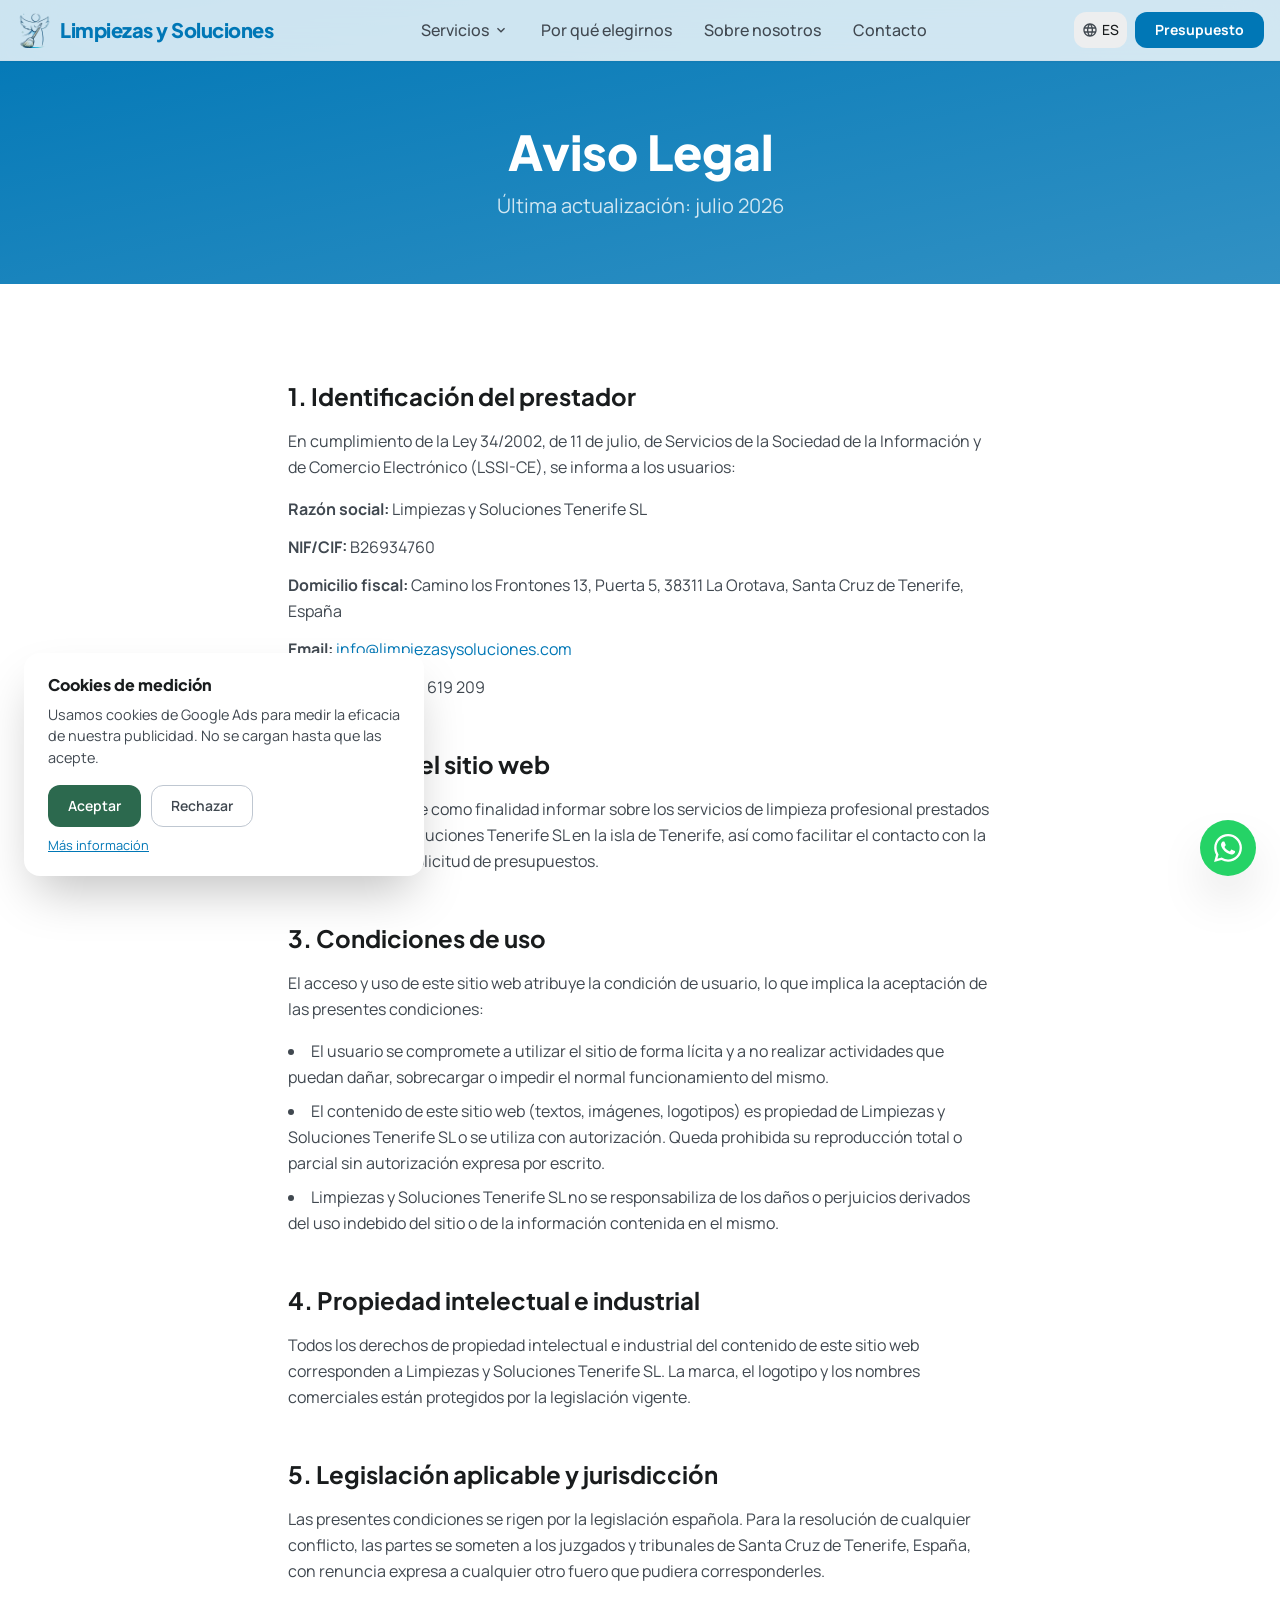
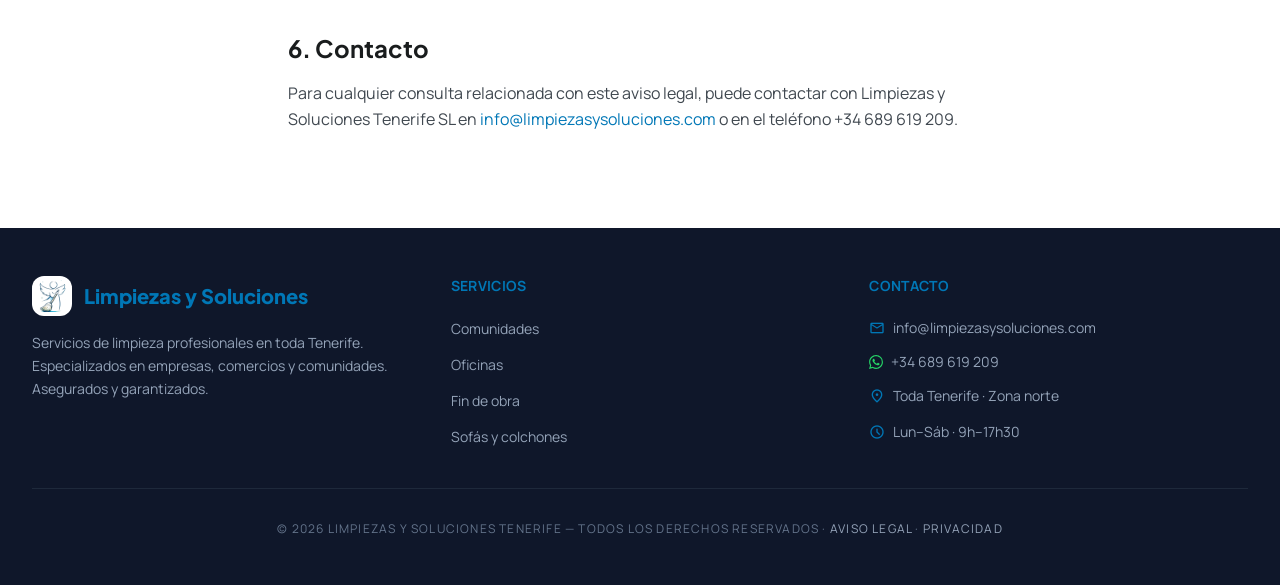
==== aviso-legal.html @ 04471ac9 "Revert "revert: 3 commits sofas non validés (a511797, 092e67e, cce744c)" This reverts commit f4238fb" ====
<!DOCTYPE html>
<html class="light" lang="es">
<head>
<meta charset="utf-8"/>
<meta content="width=device-width, initial-scale=1.0" name="viewport"/>
<meta name="description" content="Aviso Legal de Limpiezas y Soluciones Tenerife SL. Información legal conforme a la LSSI-CE (Ley 34/2002)."/>
<link rel="alternate" hreflang="es" href="https://limpiezasysoluciones.com/aviso-legal?lang=es"/>
<link rel="alternate" hreflang="fr" href="https://limpiezasysoluciones.com/aviso-legal?lang=fr"/>
<link rel="alternate" hreflang="en" href="https://limpiezasysoluciones.com/aviso-legal?lang=en"/>
<link rel="alternate" hreflang="de" href="https://limpiezasysoluciones.com/aviso-legal?lang=de"/>
<link rel="alternate" hreflang="it" href="https://limpiezasysoluciones.com/aviso-legal?lang=it"/>
<link rel="alternate" hreflang="x-default" href="https://limpiezasysoluciones.com/aviso-legal"/>
<link rel="canonical" href="https://limpiezasysoluciones.com/aviso-legal"/>
<title>Aviso Legal - Limpiezas y Soluciones Tenerife</title>
<link rel="icon" href="/favicon.ico" sizes="48x48"/>
<link rel="icon" type="image/png" sizes="32x32" href="/favicon-32x32.png"/>
<link rel="icon" type="image/png" sizes="192x192" href="/favicon-192x192.png"/>
<link rel="apple-touch-icon" href="/favicon-180x180.png"/>
<link href="https://fonts.googleapis.com/css2?family=Plus+Jakarta+Sans:wght@400;500;600;700;800&family=Manrope:wght@400;500;600;700&display=swap" rel="stylesheet"/>
<link href="https://fonts.googleapis.com/css2?family=Material+Symbols+Outlined:wght,FILL@100..700,0..1&display=swap" rel="stylesheet"/>
<link href="styles.css?v=20260824b" rel="stylesheet"/>
<!-- Cookies RGPD/LSSI : le tag Google (mesure publicitaire) ne se charge qu’après consentement explicite — voir cookie-consent.js -->
<script>
  window.dataLayer = window.dataLayer || [];
  function gtag(){dataLayer.push(arguments);}
  gtag('consent', 'default', {
    ad_storage: 'denied',
    ad_user_data: 'denied',
    ad_personalization: 'denied',
    analytics_storage: 'denied'
  });
</script>
<script src="/cookie-consent.js" defer></script>
</head>
<body class="bg-surface text-on-surface font-body">

<!-- WHATSAPP FLOAT BUTTON -->
<a href="https://wa.me/34689619209?text=Hola%2C%20me%20gustar%C3%ADa%20solicitar%20un%20presupuesto" target="_blank" rel="noopener noreferrer" class="fixed bottom-6 right-6 z-50 bg-[#25D366] hover:bg-[#1ebe5d] text-white w-14 h-14 rounded-full shadow-2xl flex items-center justify-center transition-all hover:scale-110 active:scale-95 group">
  <svg width="28" height="28" viewBox="0 0 24 24" fill="currentColor"><path d="M17.472 14.382c-.297-.149-1.758-.867-2.03-.967-.273-.099-.471-.148-.67.15-.197.297-.767.966-.94 1.164-.173.199-.347.223-.644.075-.297-.15-1.255-.463-2.39-1.475-.883-.788-1.48-1.761-1.653-2.059-.173-.297-.018-.458.13-.606.134-.133.298-.347.446-.52.149-.174.198-.298.298-.497.099-.198.05-.371-.025-.52-.075-.149-.669-1.612-.916-2.207-.242-.579-.487-.5-.669-.51-.173-.008-.371-.01-.57-.01-.198 0-.52.074-.792.372-.272.297-1.04 1.016-1.04 2.479 0 1.462 1.065 2.875 1.213 3.074.149.198 2.096 3.2 5.077 4.487.709.306 1.262.489 1.694.625.712.227 1.36.195 1.872.118.571-.085 1.758-.719 2.006-1.413.248-.694.248-1.289.173-1.413-.074-.124-.272-.198-.57-.347m-5.421 7.403h-.004a9.87 9.87 0 01-5.031-1.378l-.361-.214-3.741.982.998-3.648-.235-.374a9.86 9.86 0 01-1.51-5.26c.001-5.45 4.436-9.884 9.888-9.884 2.64 0 5.122 1.03 6.988 2.898a9.825 9.825 0 012.893 6.994c-.003 5.45-4.437 9.884-9.885 9.884m8.413-18.297A11.815 11.815 0 0012.05 0C5.495 0 .16 5.335.157 11.892c0 2.096.547 4.142 1.588 5.945L.057 24l6.305-1.654a11.882 11.882 0 005.683 1.448h.005c6.554 0 11.89-5.335 11.893-11.893a11.821 11.821 0 00-3.48-8.413Z"/></svg>
  <span class="absolute right-full mr-3 bg-white text-on-surface text-sm font-medium px-3 py-1.5 rounded-lg shadow-lg whitespace-nowrap opacity-0 group-hover:opacity-100 transition-opacity pointer-events-none">
    <span data-lang="es">¡Escríbenos!</span>
    <span data-lang="fr">Écrivez-nous !</span>
    <span data-lang="en">Chat with us!</span><span data-lang="de">Schreiben Sie uns!</span><span data-lang="it">Scrivici!</span>
  </span>
</a>

<!-- NAV -->
<nav class="fixed top-0 w-full z-50 bg-white/80 backdrop-blur-xl shadow-sm border-b border-outline-variant/20">
  <div class="flex justify-between items-center w-full px-4 py-3 max-w-7xl mx-auto">
    <a href="/" class="flex items-center gap-2">
      <img src="logo-final.png" alt="Logo Limpiezas y Soluciones" class="h-9 w-9 object-contain rounded-lg"/>
      <span class="text-sm md:text-xl font-extrabold tracking-tight text-primary font-headline">Limpiezas y Soluciones</span></a>
    <div class="hidden md:flex items-center gap-8">
      <div class="relative">
        <button id="serviciosToggle" class="flex items-center gap-1 text-on-surface-variant font-medium hover:text-primary transition-colors">
          <span data-lang="es">Servicios</span>
          <span data-lang="fr">Services</span>
          <span data-lang="en">Services</span><span data-lang="de">Leistungen</span><span data-lang="it">Servizi</span>
          <svg width="16" height="16" viewBox="0 0 24 24" fill="currentColor" class="text-on-surface-variant"><path d="M7.41 8.59 12 13.17l4.59-4.58L18 10l-6 6-6-6 1.41-1.41z"/></svg>
        </button>
        <div id="serviciosDropdown" class="absolute left-0 top-full mt-1 bg-white rounded-lg shadow-lg border border-outline-variant/20 hidden overflow-hidden z-50">
          <a href="limpieza-comunidades" class="block px-4 py-2 hover:bg-surface-container text-sm font-medium text-left whitespace-nowrap">
            <span data-lang="es">Comunidades</span>
            <span data-lang="fr">Copropriétés</span>
            <span data-lang="en">Common areas</span><span data-lang="de">Wohnanlagen</span><span data-lang="it">Condomini</span>
          </a>
          <a href="limpieza-fin-de-obra" class="block px-4 py-2 hover:bg-surface-container text-sm font-medium text-left whitespace-nowrap">
            <span data-lang="es">Fin de obra</span>
            <span data-lang="fr">Fin de chantier</span>
            <span data-lang="en">Post-construction</span><span data-lang="de">Bauendreinigung</span><span data-lang="it">Fine cantiere</span>
          </a>
          <a href="limpieza-oficinas" class="block px-4 py-2 hover:bg-surface-container text-sm font-medium text-left whitespace-nowrap">
            <span data-lang="es">Oficinas</span>
            <span data-lang="fr">Bureaux</span>
            <span data-lang="en">Offices</span><span data-lang="de">Büros</span><span data-lang="it">Uffici</span>
          </a>
          <a href="sofas-y-colchones" class="block px-4 py-2 hover:bg-surface-container text-sm font-medium text-left whitespace-nowrap">
            <span data-lang="es">Sofás y colchones</span>
            <span data-lang="fr">Canapés et matelas</span>
            <span data-lang="en">Sofas &amp; mattresses</span><span data-lang="de">Sofas &amp; Matratzen</span><span data-lang="it">Divani e materassi</span>
          </a>
          <div class="border-t border-outline-variant/20"></div>
          <a href="servicios" class="block px-4 py-2 hover:bg-surface-container text-sm font-bold text-primary text-left whitespace-nowrap">
            <span data-lang="es">Todos los servicios</span>
            <span data-lang="fr">Tous les services</span>
            <span data-lang="en">All services</span><span data-lang="de">Alle Leistungen</span><span data-lang="it">Tutti i servizi</span>
          </a>
        </div>
      </div>
      <a class="text-on-surface-variant font-medium hover:text-primary transition-colors" href="sobre-nosotros.html#expertise">
        <span data-lang="es">Por qué elegirnos</span>
        <span data-lang="fr">Notre expertise</span>
        <span data-lang="en">Why us</span><span data-lang="de">Warum wir</span><span data-lang="it">Perché noi</span>
      </a>
      <a class="text-on-surface-variant font-medium hover:text-primary transition-colors" href="sobre-nosotros">
        <span data-lang="es">Sobre nosotros</span>
        <span data-lang="fr">À propos</span>
        <span data-lang="en">About</span><span data-lang="de">Über uns</span><span data-lang="it">Chi siamo</span>
      </a>
      <a class="text-on-surface-variant font-medium hover:text-primary transition-colors" href="contacto">
        <span data-lang="es">Contacto</span>
        <span data-lang="fr">Contact</span>
        <span data-lang="en">Contact</span><span data-lang="de">Kontakt</span><span data-lang="it">Contatto</span>
      </a>
    </div>
    <div class="flex items-center gap-2">
      <div class="relative">
        <button id="langToggle" class="flex items-center gap-1 px-2 py-2 rounded-lg bg-surface-container hover:bg-surface-container-high transition-all text-sm font-medium">
          <svg width="16" height="16" viewBox="0 0 24 24" fill="currentColor" class="text-on-surface-variant"><path d="M11.99 2C6.47 2 2 6.48 2 12s4.47 10 9.99 10C17.52 22 22 17.52 22 12S17.52 2 11.99 2zm6.93 6h-2.95c-.32-1.25-.78-2.45-1.38-3.56 1.84.63 3.37 1.91 4.33 3.56zM12 4.04c.83 1.2 1.48 2.53 1.91 3.96h-3.82c.43-1.43 1.08-2.76 1.91-3.96zM4.26 14C4.1 13.36 4 12.69 4 12s.1-1.36.26-2h3.38c-.08.66-.14 1.32-.14 2s.06 1.34.14 2H4.26zm.82 2h2.95c.32 1.25.78 2.45 1.38 3.56-1.84-.63-3.37-1.9-4.33-3.56zm2.95-8H5.08c.96-1.66 2.49-2.93 4.33-3.56C8.81 5.55 8.35 6.75 8.03 8zM12 19.96c-.83-1.2-1.48-2.53-1.91-3.96h3.82c.43 1.43-1.08 2.76-1.91 3.96zM14.34 14H9.66c-.09-.66-.16-1.32-.16-2s.07-1.35.16-2h4.68c.09.65.16 1.32.16 2s-.07 1.34-.16 2zm.25 5.56c.6-1.11 1.06-2.31 1.38-3.56h2.95c-.96 1.65-2.49 2.93-4.33 3.56zM16.36 14c.08-.66.14-1.32.14-2s-.06-1.34-.14-2h3.38c.16.64.26 1.31.26 2s-.1 1.36-.26 2h-3.38z"/></svg>
          <span id="currentLang">ES</span>
        </button>
        <div id="langDropdown" class="absolute right-0 top-full mt-1 bg-white rounded-lg shadow-lg border border-outline-variant/20 hidden overflow-hidden z-50">
          <button onclick="setLang('es')" class="w-full px-4 py-2 text-left hover:bg-surface-container text-sm font-medium">Español</button>
          <button onclick="setLang('fr')" class="w-full px-4 py-2 text-left hover:bg-surface-container text-sm font-medium">Français</button>
          <button onclick="setLang('en')" class="w-full px-4 py-2 text-left hover:bg-surface-container text-sm font-medium">English</button>
          <button onclick="setLang('de')" class="w-full px-4 py-2 text-left hover:bg-surface-container text-sm font-medium">Deutsch</button>
          <button onclick="setLang('it')" class="w-full px-4 py-2 text-left hover:bg-surface-container text-sm font-medium">Italiano</button>
        </div>
      </div>
      <a href="contacto" class="bg-primary text-on-primary px-3 md:px-5 py-2 rounded-lg font-label font-bold text-sm transition-all hover:shadow-lg active:scale-95 whitespace-nowrap">
        <span data-lang="es">Presupuesto</span>
        <span data-lang="fr">Devis</span>
        <span data-lang="en">Quote</span><span data-lang="de">Angebot</span><span data-lang="it">Preventivo</span>
      </a>
    </div>
  </div>
</nav>

<!-- PAGE HERO -->
<section class="bg-gradient-to-br from-primary to-primary/80 pt-32 pb-16 px-8">
  <div class="max-w-4xl mx-auto text-center">
    <h1 class="font-headline text-4xl md:text-5xl font-extrabold text-white mb-4">
      <span data-lang="es">Aviso Legal</span>
      <span data-lang="fr">Mentions Légales</span>
      <span data-lang="en">Legal Notice</span><span data-lang="de">Impressum</span><span data-lang="it">Note Legali</span>
    </h1>
    <p class="text-white/80 text-lg md:text-xl max-w-2xl mx-auto">
      <span data-lang="es">Última actualización: julio 2026</span>
      <span data-lang="fr">Dernière mise à jour : juillet 2026</span>
      <span data-lang="en">Last updated: July 2026</span><span data-lang="de">Zuletzt aktualisiert: Juli 2026</span><span data-lang="it">Ultimo aggiornamento: luglio 2026</span>
    </p>
  </div>
</section>

<!-- CONTENT -->
<section class="py-24 bg-surface-container-lowest">
  <div class="max-w-3xl mx-auto px-8 space-y-12 text-on-surface leading-relaxed">

    <!-- 1. Identificación -->
    <div>
      <h2 class="font-headline text-2xl font-bold text-on-surface mb-4">
        <span data-lang="es">1. Identificación del prestador</span>
        <span data-lang="fr">1. Identification du prestataire</span>
        <span data-lang="en">1. Service provider identification</span><span data-lang="de">1. Identifizierung des Dienstleisters</span><span data-lang="it">1. Identificazione del prestatario</span>
      </h2>
      <p class="text-on-surface-variant mb-4">
        <span data-lang="es">En cumplimiento de la Ley 34/2002, de 11 de julio, de Servicios de la Sociedad de la Información y de Comercio Electrónico (LSSI-CE), se informa a los usuarios:</span>
        <span data-lang="fr">Conformément à la Loi 34/2002 du 11 juillet sur les services de la société de l'information et le commerce électronique (LSSI-CE), il est porté à la connaissance des utilisateurs :</span>
        <span data-lang="en">In compliance with Law 34/2002 of 11 July on Information Society Services and Electronic Commerce (LSSI-CE), users are hereby informed :</span><span data-lang="de">Gemäß dem Gesetz 34/2002 vom 11. Juli über Dienste der Informationsgesellschaft und den elektronischen Geschäftsverkehr (LSSI-CE) werden die Nutzer hiermit informiert :</span><span data-lang="it">In ottemperanza alla Legge 34/2002 dell'11 luglio sui servizi della società dell'informazione e del commercio elettronico (LSSI-CE), si informa gli utenti :</span>
      </p>
      <ul class="list-none space-y-3 text-on-surface-variant">
        <li><strong>
          <span data-lang="es">Razón social:</span>
          <span data-lang="fr">Raison sociale :</span>
          <span data-lang="en">Company name:</span><span data-lang="de">Firmenname:</span><span data-lang="it">Ragione sociale:</span>
        </strong> Limpiezas y Soluciones Tenerife SL</li>
        <li><strong>NIF/CIF:</strong> B26934760</li>
        <li><strong>
          <span data-lang="es">Domicilio fiscal:</span>
          <span data-lang="fr">Adresse fiscale :</span>
          <span data-lang="en">Registered address:</span><span data-lang="de">Steuerlicher Wohnsitz:</span><span data-lang="it">Sede fiscale:</span>
        </strong> Camino los Frontones 13, Puerta 5, 38311 La Orotava, Santa Cruz de Tenerife, España</li>
        <li><strong>Email:</strong> <a href="mailto:info@limpiezasysoluciones.com" class="text-primary hover:underline">info@limpiezasysoluciones.com</a></li>
        <li><strong>
          <span data-lang="es">Teléfono:</span>
          <span data-lang="fr">Téléphone :</span>
          <span data-lang="en">Phone:</span><span data-lang="de">Telefon:</span><span data-lang="it">Telefono:</span>
        </strong> +34 689 619 209</li>
      </ul>
    </div>

    <!-- 2. Objeto -->
    <div>
      <h2 class="font-headline text-2xl font-bold text-on-surface mb-4">
        <span data-lang="es">2. Objeto del sitio web</span>
        <span data-lang="fr">2. Objet du site web</span>
        <span data-lang="en">2. Purpose of the website</span><span data-lang="de">2. Zweck der Website</span><span data-lang="it">2. Oggetto del sito web</span>
      </h2>
      <p class="text-on-surface-variant">
        <span data-lang="es">Este sitio web tiene como finalidad informar sobre los servicios de limpieza profesional prestados por Limpiezas y Soluciones Tenerife SL en la isla de Tenerife, así como facilitar el contacto con la empresa para la solicitud de presupuestos.</span>
        <span data-lang="fr">Ce site web a pour finalité d'informer sur les services de nettoyage professionnel fournis par Limpiezas y Soluciones Tenerife SL sur l'île de Tenerife, ainsi que de faciliter le contact avec l'entreprise pour la demande de devis.</span>
        <span data-lang="en">The purpose of this website is to provide information about the professional cleaning services offered by Limpiezas y Soluciones Tenerife SL on the island of Tenerife, and to facilitate contact with the company for quote requests.</span><span data-lang="de">Zweck dieser Website ist es, über die professionellen Reinigungsdienstleistungen von Limpiezas y Soluciones Tenerife SL auf der Insel Teneriffa zu informieren und die Kontaktaufnahme mit dem Unternehmen zur Anforderung von Angeboten zu erleichtern.</span><span data-lang="it">Questo sito web ha lo scopo di informare sui servizi di pulizia professionale forniti da Limpiezas y Soluciones Tenerife SL sull'isola di Tenerife, nonché di facilitare il contatto con l'azienda per la richiesta di preventivi.</span>
      </p>
    </div>

    <!-- 3. Condiciones de uso -->
    <div>
      <h2 class="font-headline text-2xl font-bold text-on-surface mb-4">
        <span data-lang="es">3. Condiciones de uso</span>
        <span data-lang="fr">3. Conditions d'utilisation</span>
        <span data-lang="en">3. Terms of use</span><span data-lang="de">3. Nutzungsbedingungen</span><span data-lang="it">3. Condizioni d'uso</span>
      </h2>
      <p class="text-on-surface-variant mb-4">
        <span data-lang="es">El acceso y uso de este sitio web atribuye la condición de usuario, lo que implica la aceptación de las presentes condiciones:</span>
        <span data-lang="fr">L'accès et l'utilisation de ce site web confèrent la qualité d'utilisateur, ce qui implique l'acceptation des présentes conditions :</span>
        <span data-lang="en">Access to and use of this website confers the status of user, which implies acceptance of these conditions:</span><span data-lang="de">Der Zugriff auf und die Nutzung dieser Website verleihen den Nutzerstatus, was die Annahme der folgenden Bedingungen beinhaltet :</span><span data-lang="it">L'accesso e l'utilizzo di questo sito web conferiscono la qualifica di utente, il che implica l'accettazione delle presenti condizioni :</span>
      </p>
      <ul class="list-disc list-inside space-y-2 text-on-surface-variant">
        <li>
          <span data-lang="es">El usuario se compromete a utilizar el sitio de forma lícita y a no realizar actividades que puedan dañar, sobrecargar o impedir el normal funcionamiento del mismo.</span>
          <span data-lang="fr">L'utilisateur s'engage à utiliser le site de manière licite et à ne pas réaliser d'activités susceptibles d'endommager, surcharger ou empêcher le bon fonctionnement de celui-ci.</span>
          <span data-lang="en">The user agrees to use the site lawfully and not to engage in activities that may damage, overload or prevent its normal operation.</span><span data-lang="de">Der Nutzer verpflichtet sich, die Website rechtmäßig zu nutzen und keine Aktivitäten durchzuführen, die die Website beschädigen, überlasten oder an ihrer normalen Funktion hindern könnten.</span><span data-lang="it">L'utente si impegna a utilizzare il sito in modo lecito e a non svolgere attività che possano danneggiare, sovraccaricare o impedire il normale funzionamento dello stesso.</span>
        </li>
        <li>
          <span data-lang="es">El contenido de este sitio web (textos, imágenes, logotipos) es propiedad de Limpiezas y Soluciones Tenerife SL o se utiliza con autorización. Queda prohibida su reproducción total o parcial sin autorización expresa por escrito.</span>
          <span data-lang="fr">Le contenu de ce site web (textes, images, logos) est la propriété de Limpiezas y Soluciones Tenerife SL ou est utilisé avec autorisation. Leur reproduction totale ou partielle est interdite sans autorisation expresse écrite.</span>
          <span data-lang="en">The content of this website (texts, images, logos) is the property of Limpiezas y Soluciones Tenerife SL or is used with authorization. Total or partial reproduction is prohibited without express written permission.</span><span data-lang="de">Der Inhalt dieser Website (Texte, Bilder, Logos) ist Eigentum von Limpiezas y Soluciones Tenerife SL oder wird mit Genehmigung verwendet. Die vollständige oder teilweise Vervielfältigung ist ohne ausdrückliche schriftliche Genehmigung untersagt.</span><span data-lang="it">I contenuti di questo sito web (testi, immagini, loghi) sono di proprietà di Limpiezas y Soluciones Tenerife SL o utilizzati con autorizzazione. Ne è vietata la riproduzione totale o parziale senza autorizzazione scritta esplicita.</span>
        </li>
        <li>
          <span data-lang="es">Limpiezas y Soluciones Tenerife SL no se responsabiliza de los daños o perjuicios derivados del uso indebido del sitio o de la información contenida en el mismo.</span>
          <span data-lang="fr">Limpiezas y Soluciones Tenerife SL décline toute responsabilité des dommages ou préjudices résultant d'une utilisation abusive du site ou des informations qu'il contient.</span>
          <span data-lang="en">Limpiezas y Soluciones Tenerife SL is not liable for damages resulting from misuse of the site or the information contained therein.</span><span data-lang="de">Limpiezas y Soluciones Tenerife SL haftet nicht für Schäden, die aus dem Missbrauch der Website oder der darin enthaltenen Informationen resultieren.</span><span data-lang="it">Limpiezas y Soluciones Tenerife SL non è responsabile dei danni o dei pregiudizi derivanti dall'uso improprio del sito o delle informazioni in esso contenute.</span>
        </li>
      </ul>
    </div>

    <!-- 4. Propiedad intelectual -->
    <div>
      <h2 class="font-headline text-2xl font-bold text-on-surface mb-4">
        <span data-lang="es">4. Propiedad intelectual e industrial</span>
        <span data-lang="fr">4. Propriété intellectuelle et industrielle</span>
        <span data-lang="en">4. Intellectual and industrial property</span><span data-lang="de">4. Geistiges und gewerbliches Eigentum</span><span data-lang="it">4. Proprietà intellettuale e industriale</span>
      </h2>
      <p class="text-on-surface-variant">
        <span data-lang="es">Todos los derechos de propiedad intelectual e industrial del contenido de este sitio web corresponden a Limpiezas y Soluciones Tenerife SL. La marca, el logotipo y los nombres comerciales están protegidos por la legislación vigente.</span>
        <span data-lang="fr">Tous les droits de propriété intellectuelle et industrielle du contenu de ce site web appartiennent à Limpiezas y Soluciones Tenerife SL. La marque, le logo et les noms commerciaux sont protégés par la législation en vigueur.</span>
        <span data-lang="en">All intellectual and industrial property rights to the content of this website belong to Limpiezas y Soluciones Tenerife SL. The trademark, logo and trade names are protected by current legislation.</span><span data-lang="de">Alle Urheber- und gewerblichen Schutzrechte an den Inhalten dieser Website liegen bei Limpiezas y Soluciones Tenerife SL. Marke, Logo und Handelsnamen sind durch die geltende Gesetzgebung geschützt.</span><span data-lang="it">Tutti i diritti di proprietà intellettuale e industriale dei contenuti di questo sito web appartengono a Limpiezas y Soluciones Tenerife SL. Il marchio, il logo e i nomi commerciali sono protetti dalla legislazione vigente.</span>
      </p>
    </div>

    <!-- 5. Legislación aplicable -->
    <div>
      <h2 class="font-headline text-2xl font-bold text-on-surface mb-4">
        <span data-lang="es">5. Legislación aplicable y jurisdicción</span>
        <span data-lang="fr">5. Législation applicable et juridiction</span>
        <span data-lang="en">5. Applicable law and jurisdiction</span><span data-lang="de">5. Anwendbares Recht und Gerichtsstand</span><span data-lang="it">5. Legislazione applicabile e giurisdizione</span>
      </h2>
      <p class="text-on-surface-variant">
        <span data-lang="es">Las presentes condiciones se rigen por la legislación española. Para la resolución de cualquier conflicto, las partes se someten a los juzgados y tribunales de Santa Cruz de Tenerife, España, con renuncia expresa a cualquier otro fuero que pudiera corresponderles.</span>
        <span data-lang="fr">Les présentes conditions sont régies par la législation espagnole. Pour la résolution de tout litige, les parties se soumettent aux tribunaux de Santa Cruz de Tenerife, Espagne, en renonçant explicitement à toute autre juridiction qui pourrait leur correspondre.</span>
        <span data-lang="en">These conditions are governed by Spanish legislation. For the resolution of any dispute, the parties submit to the courts of Santa Cruz de Tenerife, Spain, expressly waiving any other jurisdiction that may apply.</span><span data-lang="de">Diese Bedingungen unterliegen der spanischen Gesetzgebung. Zur Beilegung von Streitigkeiten unterwerfen sich die Parteien den Gerichten von Santa Cruz de Tenerife, Spanien, unter ausdrücklichem Verzicht auf einen anderen Gerichtsstand.</span><span data-lang="it">Le presenti condizioni sono regolate dalla legislazione spagnola. Per la risoluzione di eventuali controversie, le parti si sottopongono ai tribunali di Santa Cruz de Tenerife, Spagna, rinunciando esplicitamente a qualsiasi altro foro che possa competere loro.</span>
      </p>
    </div>

    <!-- 6. Contacto -->
    <div>
      <h2 class="font-headline text-2xl font-bold text-on-surface mb-4">
        <span data-lang="es">6. Contacto</span>
        <span data-lang="fr">6. Contact</span>
        <span data-lang="en">6. Contact</span><span data-lang="de">6. Kontakt</span><span data-lang="it">6. Contatto</span>
      </h2>
      <p class="text-on-surface-variant">
        <span data-lang="es">Para cualquier consulta relacionada con este aviso legal, puede contactar con Limpiezas y Soluciones Tenerife SL en <a href="mailto:info@limpiezasysoluciones.com" class="text-primary hover:underline">info@limpiezasysoluciones.com</a> o en el teléfono +34 689 619 209.</span>
        <span data-lang="fr">Pour toute question relative aux présentes mentions légales, vous pouvez contacter Limpiezas y Soluciones Tenerife SL à <a href="mailto:info@limpiezasysoluciones.com" class="text-primary hover:underline">info@limpiezasysoluciones.com</a> ou au +34 689 619 209.</span>
        <span data-lang="en">For any questions regarding this legal notice, you can contact Limpiezas y Soluciones Tenerife SL at <a href="mailto:info@limpiezasysoluciones.com" class="text-primary hover:underline">info@limpiezasysoluciones.com</a> or at +34 689 619 209.</span><span data-lang="de">Bei Fragen zu diesem Impressum können Sie Limpiezas y Soluciones Tenerife SL unter <a href="mailto:info@limpiezasysoluciones.com" class="text-primary hover:underline">info@limpiezasysoluciones.com</a> oder unter +34 689 619 209 kontaktieren.</span><span data-lang="it">Per qualsiasi domanda relativa alle presenti note legali, è possibile contattare Limpiezas y Soluciones Tenerife SL all'indirizzo <a href="mailto:info@limpiezasysoluciones.com" class="text-primary hover:underline">info@limpiezasysoluciones.com</a> o al telefono +34 689 619 209.</span>
      </p>
    </div>

  </div>
</section>

<!-- FOOTER -->
<footer class="bg-slate-900 text-white py-12 px-8">
  <div class="max-w-7xl mx-auto">
    <div class="grid grid-cols-1 md:grid-cols-3 gap-10 mb-10">
      <div>
        <div class="flex items-center gap-3 mb-4">
          <img src="logo-final.png" alt="Logo Limpiezas y Soluciones" class="h-10 w-10 object-contain rounded-lg bg-white p-1"/>
          <span class="text-xl font-extrabold text-primary font-headline">Limpiezas y Soluciones</span>
        </div>
        <p class="text-slate-400 text-sm leading-relaxed">
          <span data-lang="es">Servicios de limpieza profesionales en toda Tenerife. Especializados en empresas, comercios y comunidades. Asegurados y garantizados.</span>
          <span data-lang="fr">Services de nettoyage professionnels sur toute Tenerife. Spécialisés en entreprises, commerces et copropriétés. Assurés et garantis.</span>
          <span data-lang="en">Professional cleaning services across Tenerife. Specialized in businesses, retail and communities. Insured and guaranteed.</span><span data-lang="de">Professionelle Reinigungsdienstleistungen auf ganz Teneriffa. Spezialisiert auf Unternehmen, Geschäfte und Gemeinschaften. Versichert und garantiert.</span><span data-lang="it">Servizi di pulizia professionale in tutta Tenerife. Specializzati in aziende, negozi e condomini. Assicurati e garantiti.</span>
        </p>
      </div>
      <div>
        <h4 class="text-sm font-bold tracking-wide uppercase text-primary mb-5">
          <span data-lang="es">Servicios</span>
          <span data-lang="fr">Services</span>
          <span data-lang="en">Services</span><span data-lang="de">Leistungen</span><span data-lang="it">Servizi</span>
        </h4>
        <ul class="space-y-3">
          <li><a href="limpieza-comunidades" class="text-sm text-slate-400 hover:text-primary transition-colors">
            <span data-lang="es">Comunidades</span>
            <span data-lang="fr">Copropriétés</span>
            <span data-lang="en">Common areas</span>
          </a></li>
          <li><a href="limpieza-oficinas" class="text-sm text-slate-400 hover:text-primary transition-colors">
            <span data-lang="es">Oficinas</span>
            <span data-lang="fr">Bureaux</span>
            <span data-lang="en">Offices</span>
          </a></li>
          <li><a href="limpieza-fin-de-obra" class="text-sm text-slate-400 hover:text-primary transition-colors">
            <span data-lang="es">Fin de obra</span>
            <span data-lang="fr">Fin de chantier</span>
            <span data-lang="en">Post-construction</span>
          </a></li>
          <li><a href="sofas-y-colchones" class="text-sm text-slate-400 hover:text-primary transition-colors">
            <span data-lang="es">Sofás y colchones</span>
            <span data-lang="fr">Canapés et matelas</span>
            <span data-lang="en">Sofas &amp; mattresses</span>
          </a></li>
        </ul>
      </div>
      <div>
        <h4 class="text-sm font-bold tracking-wide uppercase text-primary mb-5">
          <span data-lang="es">Contacto</span>
          <span data-lang="fr">Contact</span>
          <span data-lang="en">Contact</span><span data-lang="de">Kontakt</span><span data-lang="it">Contatto</span>
        </h4>
        <div class="space-y-3">
          <p class="flex items-center gap-2 text-sm text-slate-400"><span class="material-symbols-outlined text-primary text-base">mail</span> info@limpiezasysoluciones.com</p>
          <p class="flex items-center gap-2 text-sm text-slate-400"><svg width="14" height="14" viewBox="0 0 24 24" fill="#25D366"><path d="M17.472 14.382c-.297-.149-1.758-.867-2.03-.967-.273-.099-.471-.148-.67.15-.197.297-.767.966-.94 1.164-.173.199-.347.223-.644.075-.297-.15-1.255-.463-2.39-1.475-.883-.788-1.48-1.761-1.653-2.059-.173-.297-.018-.458.13-.606.134-.133.298-.347.446-.52.149-.174.198-.298.298-.497.099-.198.05-.371-.025-.52-.075-.149-.669-1.612-.916-2.207-.242-.579-.487-.5-.669-.51-.173-.008-.371-.01-.57-.01-.198 0-.52.074-.792.372-.272.297-1.04 1.016-1.04 2.479 0 1.462 1.065 2.875 1.213 3.074.149.198 2.096 3.2 5.077 4.487.709.306 1.262.489 1.694.625.712.227 1.36.195 1.872.118.571-.085 1.758-.719 2.006-1.413.248-.694.248-1.289.173-1.413-.074-.124-.272-.198-.57-.347m-5.421 7.403h-.004a9.87 9.87 0 01-5.031-1.378l-.361-.214-3.741.982.998-3.648-.235-.374a9.86 9.86 0 01-1.51-5.26c.001-5.45 4.436-9.884 9.888-9.884 2.64 0 5.122 1.03 6.988 2.898a9.825 9.825 0 012.893 6.994c-.003 5.45-4.437 9.884-9.885 9.884m8.413-18.297A11.815 11.815 0 0012.05 0C5.495 0 .16 5.335.157 11.892c0 2.096.547 4.142 1.588 5.945L.057 24l6.305-1.654a11.882 11.882 0 005.683 1.448h.005c6.554 0 11.89-5.335 11.893-11.893a11.821 11.821 0 00-3.48-8.413Z"/></svg> +34 689 619 209</p>
          <p class="flex items-center gap-2 text-sm text-slate-400"><span class="material-symbols-outlined text-primary text-base">location_on</span> <span data-lang="es">Toda Tenerife · Zona norte</span><span data-lang="fr">Toute Tenerife · Zone nord</span><span data-lang="en">All Tenerife · North zone</span><span data-lang="de">Ganz Teneriffa · Norden</span><span data-lang="it">Tutta Tenerife · Zona nord</span></p>
          <p class="flex items-center gap-2 text-sm text-slate-400"><span class="material-symbols-outlined text-primary text-base">schedule</span> <span data-lang="es">Lun–Sáb · 9h–17h30</span><span data-lang="fr">Lun–Sam · 9h–17h30</span><span data-lang="en">Mon–Sat · 9am–5:30pm</span><span data-lang="de">Mo–Sa · 9:00–17:30 Uhr</span><span data-lang="it">Lun–Sab · 9:00–17:30</span></p>
        </div>
      </div>
    </div>
    <div class="border-t border-slate-800 pt-8 text-center">
      <p class="text-xs text-slate-500 uppercase tracking-widest">© 2026 Limpiezas y Soluciones Tenerife — <span data-lang="es">Todos los derechos reservados</span><span data-lang="fr">Tous droits réservés</span><span data-lang="en">All rights reserved</span><span data-lang="de">Alle Rechte vorbehalten</span><span data-lang="it">Tutti i diritti riservati</span> · <a href="aviso-legal" class="text-slate-400 hover:text-primary transition-colors"><span data-lang="es">Aviso legal</span><span data-lang="fr">Mentions légales</span><span data-lang="en">Legal</span><span data-lang="de">Impressum</span><span data-lang="it">Note legali</span></a> · <a href="politica-privacidad" class="text-slate-400 hover:text-primary transition-colors"><span data-lang="es">Privacidad</span><span data-lang="fr">Confidentialité</span><span data-lang="en">Privacy</span><span data-lang="de">Datenschutz</span><span data-lang="it">Privacy</span></a></p>
    </div>
  </div>
</footer>

<script>
  const langToggle = document.getElementById('langToggle');
  const langDropdown = document.getElementById('langDropdown');
  const currentLangSpan = document.getElementById('currentLang');

  langToggle.addEventListener('click', () => {
    langDropdown.classList.toggle('hidden');
  });

  document.addEventListener('click', (e) => {
    if (!langToggle.contains(e.target) && !langDropdown.contains(e.target)) {
      langDropdown.classList.add('hidden');
    }
  });

  // Servicios dropdown
  const serviciosToggle = document.getElementById('serviciosToggle');
  const serviciosDropdown = document.getElementById('serviciosDropdown');

  serviciosToggle.addEventListener('click', () => {
    serviciosDropdown.classList.toggle('hidden');
  });

  document.addEventListener('click', (e) => {
    if (!serviciosToggle.contains(e.target) && !serviciosDropdown.contains(e.target)) {
      serviciosDropdown.classList.add('hidden');
    }
  });

  function setLang(lang) {
    document.documentElement.lang = lang;
    currentLangSpan.textContent = lang.toUpperCase();
    langDropdown.classList.add('hidden');
    localStorage.setItem('lise-lang', lang);
  }

  const urlLang = new URLSearchParams(window.location.search).get('lang');
  const validLangs = ['es','fr','en','de','it'];
  if (urlLang && validLangs.includes(urlLang)) {
    setLang(urlLang);
    localStorage.setItem('lise-lang', urlLang);
  } else {
    const savedLang = localStorage.getItem('lise-lang');
    if (savedLang && validLangs.includes(savedLang)) {
      setLang(savedLang);
    }
  }
</script>
</body>
</html>
---- styles.css ----
*,:after,:before{--tw-border-spacing-x:0;--tw-border-spacing-y:0;--tw-translate-x:0;--tw-translate-y:0;--tw-rotate:0;--tw-skew-x:0;--tw-skew-y:0;--tw-scale-x:1;--tw-scale-y:1;--tw-pan-x: ;--tw-pan-y: ;--tw-pinch-zoom: ;--tw-scroll-snap-strictness:proximity;--tw-gradient-from-position: ;--tw-gradient-via-position: ;--tw-gradient-to-position: ;--tw-ordinal: ;--tw-slashed-zero: ;--tw-numeric-figure: ;--tw-numeric-spacing: ;--tw-numeric-fraction: ;--tw-ring-inset: ;--tw-ring-offset-width:0px;--tw-ring-offset-color:#fff;--tw-ring-color:rgba(59,130,246,.5);--tw-ring-offset-shadow:0 0 #0000;--tw-ring-shadow:0 0 #0000;--tw-shadow:0 0 #0000;--tw-shadow-colored:0 0 #0000;--tw-blur: ;--tw-brightness: ;--tw-contrast: ;--tw-grayscale: ;--tw-hue-rotate: ;--tw-invert: ;--tw-saturate: ;--tw-sepia: ;--tw-drop-shadow: ;--tw-backdrop-blur: ;--tw-backdrop-brightness: ;--tw-backdrop-contrast: ;--tw-backdrop-grayscale: ;--tw-backdrop-hue-rotate: ;--tw-backdrop-invert: ;--tw-backdrop-opacity: ;--tw-backdrop-saturate: ;--tw-backdrop-sepia: ;--tw-contain-size: ;--tw-contain-layout: ;--tw-contain-paint: ;--tw-contain-style: }::backdrop{--tw-border-spacing-x:0;--tw-border-spacing-y:0;--tw-translate-x:0;--tw-translate-y:0;--tw-rotate:0;--tw-skew-x:0;--tw-skew-y:0;--tw-scale-x:1;--tw-scale-y:1;--tw-pan-x: ;--tw-pan-y: ;--tw-pinch-zoom: ;--tw-scroll-snap-strictness:proximity;--tw-gradient-from-position: ;--tw-gradient-via-position: ;--tw-gradient-to-position: ;--tw-ordinal: ;--tw-slashed-zero: ;--tw-numeric-figure: ;--tw-numeric-spacing: ;--tw-numeric-fraction: ;--tw-ring-inset: ;--tw-ring-offset-width:0px;--tw-ring-offset-color:#fff;--tw-ring-color:rgba(59,130,246,.5);--tw-ring-offset-shadow:0 0 #0000;--tw-ring-shadow:0 0 #0000;--tw-shadow:0 0 #0000;--tw-shadow-colored:0 0 #0000;--tw-blur: ;--tw-brightness: ;--tw-contrast: ;--tw-grayscale: ;--tw-hue-rotate: ;--tw-invert: ;--tw-saturate: ;--tw-sepia: ;--tw-drop-shadow: ;--tw-backdrop-blur: ;--tw-backdrop-brightness: ;--tw-backdrop-contrast: ;--tw-backdrop-grayscale: ;--tw-backdrop-hue-rotate: ;--tw-backdrop-invert: ;--tw-backdrop-opacity: ;--tw-backdrop-saturate: ;--tw-backdrop-sepia: ;--tw-contain-size: ;--tw-contain-layout: ;--tw-contain-paint: ;--tw-contain-style: }/*! tailwindcss v3.4.19 | MIT License | https://tailwindcss.com*/*,:after,:before{box-sizing:border-box;border:0 solid #e5e7eb}:after,:before{--tw-content:""}:host,html{line-height:1.5;-webkit-text-size-adjust:100%;-moz-tab-size:4;-o-tab-size:4;tab-size:4;font-family:ui-sans-serif,system-ui,sans-serif,Apple Color Emoji,Segoe UI Emoji,Segoe UI Symbol,Noto Color Emoji;font-feature-settings:normal;font-variation-settings:normal;-webkit-tap-highlight-color:transparent}body{margin:0;line-height:inherit}hr{height:0;color:inherit;border-top-width:1px}abbr:where([title]){-webkit-text-decoration:underline dotted;text-decoration:underline dotted}h1,h2,h3,h4,h5,h6{font-size:inherit;font-weight:inherit}a{color:inherit;text-decoration:inherit}b,strong{font-weight:bolder}code,kbd,pre,samp{font-family:ui-monospace,SFMono-Regular,Menlo,Monaco,Consolas,Liberation Mono,Courier New,monospace;font-feature-settings:normal;font-variation-settings:normal;font-size:1em}small{font-size:80%}sub,sup{font-size:75%;line-height:0;position:relative;vertical-align:baseline}sub{bottom:-.25em}sup{top:-.5em}table{text-indent:0;border-color:inherit;border-collapse:collapse}button,input,optgroup,select,textarea{font-family:inherit;font-feature-settings:inherit;font-variation-settings:inherit;font-size:100%;font-weight:inherit;line-height:inherit;letter-spacing:inherit;color:inherit;margin:0;padding:0}button,select{text-transform:none}button,input:where([type=button]),input:where([type=reset]),input:where([type=submit]){-webkit-appearance:button;background-color:transparent;background-image:none}:-moz-focusring{outline:auto}:-moz-ui-invalid{box-shadow:none}progress{vertical-align:baseline}::-webkit-inner-spin-button,::-webkit-outer-spin-button{height:auto}[type=search]{-webkit-appearance:textfield;outline-offset:-2px}::-webkit-search-decoration{-webkit-appearance:none}::-webkit-file-upload-button{-webkit-appearance:button;font:inherit}summary{display:list-item}blockquote,dd,dl,figure,h1,h2,h3,h4,h5,h6,hr,p,pre{margin:0}fieldset{margin:0}fieldset,legend{padding:0}menu,ol,ul{list-style:none;margin:0;padding:0}dialog{padding:0}textarea{resize:vertical}input::-moz-placeholder,textarea::-moz-placeholder{opacity:1;color:#9ca3af}input::placeholder,textarea::placeholder{opacity:1;color:#9ca3af}[role=button],button{cursor:pointer}:disabled{cursor:default}audio,canvas,embed,iframe,img,object,svg,video{display:block;vertical-align:middle}img,video{max-width:100%;height:auto}[hidden]:where(:not([hidden=until-found])){display:none}input:where(:not([type])),input:where([type=date]),input:where([type=datetime-local]),input:where([type=email]),input:where([type=month]),input:where([type=number]),input:where([type=password]),input:where([type=search]),input:where([type=tel]),input:where([type=text]),input:where([type=time]),input:where([type=url]),input:where([type=week]),select,select:where([multiple]),textarea{-webkit-appearance:none;-moz-appearance:none;appearance:none;background-color:#fff;border-color:#6b7280;border-width:1px;border-radius:0;padding:.5rem .75rem;font-size:1rem;line-height:1.5rem;--tw-shadow:0 0 #0000}input:where(:not([type])):focus,input:where([type=date]):focus,input:where([type=datetime-local]):focus,input:where([type=email]):focus,input:where([type=month]):focus,input:where([type=number]):focus,input:where([type=password]):focus,input:where([type=search]):focus,input:where([type=tel]):focus,input:where([type=text]):focus,input:where([type=time]):focus,input:where([type=url]):focus,input:where([type=week]):focus,select:focus,select:where([multiple]):focus,textarea:focus{outline:2px solid transparent;outline-offset:2px;--tw-ring-inset:var(--tw-empty,/*!*/ /*!*/);--tw-ring-offset-width:0px;--tw-ring-offset-color:#fff;--tw-ring-color:#2563eb;--tw-ring-offset-shadow:var(--tw-ring-inset) 0 0 0 var(--tw-ring-offset-width) var(--tw-ring-offset-color);--tw-ring-shadow:var(--tw-ring-inset) 0 0 0 calc(1px + var(--tw-ring-offset-width)) var(--tw-ring-color);box-shadow:var(--tw-ring-offset-shadow),var(--tw-ring-shadow),var(--tw-shadow);border-color:#2563eb}input::-moz-placeholder,textarea::-moz-placeholder{color:#6b7280;opacity:1}input::placeholder,textarea::placeholder{color:#6b7280;opacity:1}::-webkit-datetime-edit-fields-wrapper{padding:0}::-webkit-date-and-time-value{min-height:1.5em;text-align:inherit}::-webkit-datetime-edit{display:inline-flex}::-webkit-datetime-edit,::-webkit-datetime-edit-day-field,::-webkit-datetime-edit-hour-field,::-webkit-datetime-edit-meridiem-field,::-webkit-datetime-edit-millisecond-field,::-webkit-datetime-edit-minute-field,::-webkit-datetime-edit-month-field,::-webkit-datetime-edit-second-field,::-webkit-datetime-edit-year-field{padding-top:0;padding-bottom:0}select{background-image:url("data:image/svg+xml;charset=utf-8,%3Csvg xmlns='http://www.w3.org/2000/svg' fill='none' viewBox='0 0 20 20'%3E%3Cpath stroke='%236b7280' stroke-linecap='round' stroke-linejoin='round' stroke-width='1.5' d='m6 8 4 4 4-4'/%3E%3C/svg%3E");background-position:right .5rem center;background-repeat:no-repeat;background-size:1.5em 1.5em;padding-right:2.5rem;-webkit-print-color-adjust:exact;print-color-adjust:exact}select:where([multiple]),select:where([size]:not([size="1"])){background-image:none;background-position:0 0;background-repeat:unset;background-size:initial;padding-right:.75rem;-webkit-print-color-adjust:unset;print-color-adjust:unset}input:where([type=checkbox]),input:where([type=radio]){-webkit-appearance:none;-moz-appearance:none;appearance:none;padding:0;-webkit-print-color-adjust:exact;print-color-adjust:exact;display:inline-block;vertical-align:middle;background-origin:border-box;-webkit-user-select:none;-moz-user-select:none;user-select:none;flex-shrink:0;height:1rem;width:1rem;color:#2563eb;background-color:#fff;border-color:#6b7280;border-width:1px;--tw-shadow:0 0 #0000}input:where([type=checkbox]){border-radius:0}input:where([type=radio]){border-radius:100%}input:where([type=checkbox]):focus,input:where([type=radio]):focus{outline:2px solid transparent;outline-offset:2px;--tw-ring-inset:var(--tw-empty,/*!*/ /*!*/);--tw-ring-offset-width:2px;--tw-ring-offset-color:#fff;--tw-ring-color:#2563eb;--tw-ring-offset-shadow:var(--tw-ring-inset) 0 0 0 var(--tw-ring-offset-width) var(--tw-ring-offset-color);--tw-ring-shadow:var(--tw-ring-inset) 0 0 0 calc(2px + var(--tw-ring-offset-width)) var(--tw-ring-color);box-shadow:var(--tw-ring-offset-shadow),var(--tw-ring-shadow),var(--tw-shadow)}input:where([type=checkbox]):checked,input:where([type=radio]):checked{border-color:transparent;background-color:currentColor;background-size:100% 100%;background-position:50%;background-repeat:no-repeat}input:where([type=checkbox]):checked{background-image:url("data:image/svg+xml;charset=utf-8,%3Csvg xmlns='http://www.w3.org/2000/svg' fill='%23fff' viewBox='0 0 16 16'%3E%3Cpath d='M12.207 4.793a1 1 0 0 1 0 1.414l-5 5a1 1 0 0 1-1.414 0l-2-2a1 1 0 0 1 1.414-1.414L6.5 9.086l4.293-4.293a1 1 0 0 1 1.414 0'/%3E%3C/svg%3E")}@media (forced-colors:active) {input:where([type=checkbox]):checked{-webkit-appearance:auto;-moz-appearance:auto;appearance:auto}}input:where([type=radio]):checked{background-image:url("data:image/svg+xml;charset=utf-8,%3Csvg xmlns='http://www.w3.org/2000/svg' fill='%23fff' viewBox='0 0 16 16'%3E%3Ccircle cx='8' cy='8' r='3'/%3E%3C/svg%3E")}@media (forced-colors:active) {input:where([type=radio]):checked{-webkit-appearance:auto;-moz-appearance:auto;appearance:auto}}input:where([type=checkbox]):checked:focus,input:where([type=checkbox]):checked:hover,input:where([type=radio]):checked:focus,input:where([type=radio]):checked:hover{border-color:transparent;background-color:currentColor}input:where([type=checkbox]):indeterminate{background-image:url("data:image/svg+xml;charset=utf-8,%3Csvg xmlns='http://www.w3.org/2000/svg' fill='none' viewBox='0 0 16 16'%3E%3Cpath stroke='%23fff' stroke-linecap='round' stroke-linejoin='round' stroke-width='2' d='M4 8h8'/%3E%3C/svg%3E");border-color:transparent;background-color:currentColor;background-size:100% 100%;background-position:50%;background-repeat:no-repeat}@media (forced-colors:active) {input:where([type=checkbox]):indeterminate{-webkit-appearance:auto;-moz-appearance:auto;appearance:auto}}input:where([type=checkbox]):indeterminate:focus,input:where([type=checkbox]):indeterminate:hover{border-color:transparent;background-color:currentColor}input:where([type=file]){background:unset;border-color:inherit;border-width:0;border-radius:0;padding:0;font-size:unset;line-height:inherit}input:where([type=file]):focus{outline:1px solid ButtonText;outline:1px auto -webkit-focus-ring-color}.pointer-events-none{pointer-events:none}.fixed{position:fixed}.absolute{position:absolute}.relative{position:relative}.inset-0{inset:0}.-top-3{top:-.75rem}.bottom-6{bottom:1.5rem}.left-0{left:0}.left-1\/2{left:50%}.right-0{right:0}.right-6{right:1.5rem}.right-full{right:100%}.top-0{top:0}.top-full{top:100%}.z-10{z-index:10}.z-20{z-index:20}.z-50{z-index:50}.mx-auto{margin-left:auto;margin-right:auto}.mb-10{margin-bottom:2.5rem}.mb-12{margin-bottom:3rem}.mb-16{margin-bottom:4rem}.mb-3{margin-bottom:.75rem}.mb-4{margin-bottom:1rem}.mb-5{margin-bottom:1.25rem}.mb-6{margin-bottom:1.5rem}.mb-8{margin-bottom:2rem}.ml-4{margin-left:1rem}.mr-3{margin-right:.75rem}.mt-0\.5{margin-top:.125rem}.mt-1{margin-top:.25rem}.mt-12{margin-top:3rem}.mt-auto{margin-top:auto}.block{display:block}.inline-block{display:inline-block}.inline{display:inline}.flex{display:flex}.grid{display:grid}.hidden{display:none}.h-10{height:2.5rem}.h-12{height:3rem}.h-14{height:3.5rem}.h-16{height:4rem}.h-3{height:.75rem}.h-9{height:2.25rem}.h-full{height:100%}.h-screen{height:100vh}.min-h-\[600px\]{min-height:600px}.w-10{width:2.5rem}.w-12{width:3rem}.w-14{width:3.5rem}.w-16{width:4rem}.w-3{width:.75rem}.w-9{width:2.25rem}.w-full{width:100%}.max-w-2xl{max-width:42rem}.max-w-3xl{max-width:48rem}.max-w-4xl{max-width:56rem}.max-w-5xl{max-width:64rem}.max-w-7xl{max-width:80rem}.max-w-none{max-width:none}.max-w-xl{max-width:36rem}.shrink-0{flex-shrink:0}.flex-grow{flex-grow:1}.-translate-x-1\/2{--tw-translate-x:-50%;transform:translate(var(--tw-translate-x),var(--tw-translate-y)) rotate(var(--tw-rotate)) skewX(var(--tw-skew-x)) skewY(var(--tw-skew-y)) scaleX(var(--tw-scale-x)) scaleY(var(--tw-scale-y))}.cursor-pointer{cursor:pointer}.grid-cols-1{grid-template-columns:repeat(1,minmax(0,1fr))}.flex-col{flex-direction:column}.items-start{align-items:flex-start}.items-center{align-items:center}.justify-center{justify-content:center}.justify-between{justify-content:space-between}.gap-1{gap:.25rem}.gap-10{gap:2.5rem}.gap-12{gap:3rem}.gap-16{gap:4rem}.gap-2{gap:.5rem}.gap-3{gap:.75rem}.gap-4{gap:1rem}.gap-8{gap:2rem}.space-y-3>:not([hidden])~:not([hidden]){--tw-space-y-reverse:0;margin-top:calc(.75rem*(1 - var(--tw-space-y-reverse)));margin-bottom:calc(.75rem*var(--tw-space-y-reverse))}.space-y-4>:not([hidden])~:not([hidden]){--tw-space-y-reverse:0;margin-top:calc(1rem*(1 - var(--tw-space-y-reverse)));margin-bottom:calc(1rem*var(--tw-space-y-reverse))}.space-y-5>:not([hidden])~:not([hidden]){--tw-space-y-reverse:0;margin-top:calc(1.25rem*(1 - var(--tw-space-y-reverse)));margin-bottom:calc(1.25rem*var(--tw-space-y-reverse))}.space-y-6>:not([hidden])~:not([hidden]){--tw-space-y-reverse:0;margin-top:calc(1.5rem*(1 - var(--tw-space-y-reverse)));margin-bottom:calc(1.5rem*var(--tw-space-y-reverse))}.overflow-hidden{overflow:hidden}.whitespace-nowrap{white-space:nowrap}.rounded-2xl{border-radius:1rem}.rounded-full{border-radius:9999px}.rounded-lg{border-radius:.75rem}.rounded-xl{border-radius:1rem}.border{border-width:1px}.border-2{border-width:2px}.border-b{border-bottom-width:1px}.border-l-4{border-left-width:4px}.border-t{border-top-width:1px}.border-outline-variant{--tw-border-opacity:1;border-color:rgb(191 199 209/var(--tw-border-opacity,1))}.border-outline-variant\/20{border-color:rgba(191,199,209,.2)}.border-primary{--tw-border-opacity:1;border-color:rgb(0 119 182/var(--tw-border-opacity,1))}.border-secondary{--tw-border-opacity:1;border-color:rgb(44 105 78/var(--tw-border-opacity,1))}.border-secondary\/20{border-color:rgba(44,105,78,.2)}.border-slate-800{--tw-border-opacity:1;border-color:rgb(30 41 59/var(--tw-border-opacity,1))}.border-tertiary{--tw-border-opacity:1;border-color:rgb(35 97 107/var(--tw-border-opacity,1))}.border-transparent{border-color:transparent}.bg-\[\#25D366\]{--tw-bg-opacity:1;background-color:rgb(37 211 102/var(--tw-bg-opacity,1))}.bg-\[\#25D366\]\/15{background-color:rgba(37,211,102,.15)}.bg-black\/50{background-color:rgba(0,0,0,.5)}.bg-primary{--tw-bg-opacity:1;background-color:rgb(0 119 182/var(--tw-bg-opacity,1))}.bg-primary-fixed{--tw-bg-opacity:1;background-color:rgb(205 229 255/var(--tw-bg-opacity,1))}.bg-secondary{--tw-bg-opacity:1;background-color:rgb(44 105 78/var(--tw-bg-opacity,1))}.bg-secondary-container{--tw-bg-opacity:1;background-color:rgb(174 238 203/var(--tw-bg-opacity,1))}.bg-slate-900{--tw-bg-opacity:1;background-color:rgb(15 23 42/var(--tw-bg-opacity,1))}.bg-surface{--tw-bg-opacity:1;background-color:rgb(248 249 250/var(--tw-bg-opacity,1))}.bg-surface-container{--tw-bg-opacity:1;background-color:rgb(237 238 239/var(--tw-bg-opacity,1))}.bg-surface-container-low{--tw-bg-opacity:1;background-color:rgb(243 244 245/var(--tw-bg-opacity,1))}.bg-surface-container-lowest{--tw-bg-opacity:1;background-color:rgb(255 255 255/var(--tw-bg-opacity,1))}.bg-tertiary{--tw-bg-opacity:1;background-color:rgb(35 97 107/var(--tw-bg-opacity,1))}.bg-tertiary-fixed{--tw-bg-opacity:1;background-color:rgb(177 236 248/var(--tw-bg-opacity,1))}.bg-white{--tw-bg-opacity:1;background-color:rgb(255 255 255/var(--tw-bg-opacity,1))}.bg-white\/10{background-color:hsla(0,0%,100%,.1)}.bg-white\/60{background-color:hsla(0,0%,100%,.6)}.bg-white\/80{background-color:hsla(0,0%,100%,.8)}.bg-gradient-to-br{background-image:linear-gradient(to bottom right,var(--tw-gradient-stops))}.from-primary\/20{--tw-gradient-from:rgba(0,119,182,.2) var(--tw-gradient-from-position);--tw-gradient-to:rgba(0,119,182,0) var(--tw-gradient-to-position);--tw-gradient-stops:var(--tw-gradient-from),var(--tw-gradient-to)}.to-transparent{--tw-gradient-to:transparent var(--tw-gradient-to-position)}.object-contain{-o-object-fit:contain;object-fit:contain}.p-1{padding:.25rem}.p-10{padding:2.5rem}.p-12{padding:3rem}.p-6{padding:1.5rem}.p-8{padding:2rem}.px-10{padding-left:2.5rem;padding-right:2.5rem}.px-2{padding-left:.5rem;padding-right:.5rem}.px-3{padding-left:.75rem;padding-right:.75rem}.px-4{padding-left:1rem;padding-right:1rem}.px-6{padding-left:1.5rem;padding-right:1.5rem}.px-7{padding-left:1.75rem;padding-right:1.75rem}.px-8{padding-left:2rem;padding-right:2rem}.py-1{padding-top:.25rem;padding-bottom:.25rem}.py-1\.5{padding-top:.375rem;padding-bottom:.375rem}.py-12{padding-top:3rem;padding-bottom:3rem}.py-16{padding-top:4rem;padding-bottom:4rem}.py-2{padding-top:.5rem;padding-bottom:.5rem}.py-24{padding-top:6rem;padding-bottom:6rem}.py-3{padding-top:.75rem;padding-bottom:.75rem}.py-3\.5{padding-top:.875rem;padding-bottom:.875rem}.py-4{padding-top:1rem;padding-bottom:1rem}.pb-6{padding-bottom:1.5rem}.pt-16{padding-top:4rem}.pt-8{padding-top:2rem}.text-left{text-align:left}.text-center{text-align:center}.font-body{font-family:Manrope,sans-serif}.font-headline{font-family:Plus Jakarta Sans,sans-serif}.font-label{font-family:Manrope,sans-serif}.text-2xl{font-size:1.5rem;line-height:2rem}.text-3xl{font-size:1.875rem;line-height:2.25rem}.text-4xl{font-size:2.25rem;line-height:2.5rem}.text-5xl{font-size:3rem;line-height:1}.text-base{font-size:1rem;line-height:1.5rem}.text-lg{font-size:1.125rem;line-height:1.75rem}.text-sm{font-size:.875rem;line-height:1.25rem}.text-xl{font-size:1.25rem;line-height:1.75rem}.text-xs{font-size:.75rem;line-height:1rem}.font-bold{font-weight:700}.font-extrabold{font-weight:800}.font-light{font-weight:300}.font-medium{font-weight:500}.uppercase{text-transform:uppercase}.italic{font-style:italic}.leading-relaxed{line-height:1.625}.leading-tight{line-height:1.25}.tracking-tight{letter-spacing:-.025em}.tracking-wide{letter-spacing:.025em}.tracking-widest{letter-spacing:.1em}.text-\[\#25D366\]{--tw-text-opacity:1;color:rgb(37 211 102/var(--tw-text-opacity,1))}.text-on-primary{--tw-text-opacity:1;color:rgb(255 255 255/var(--tw-text-opacity,1))}.text-on-surface{--tw-text-opacity:1;color:rgb(25 28 29/var(--tw-text-opacity,1))}.text-on-surface-variant{--tw-text-opacity:1;color:rgb(64 72 80/var(--tw-text-opacity,1))}.text-on-tertiary{--tw-text-opacity:1;color:rgb(255 255 255/var(--tw-text-opacity,1))}.text-primary{--tw-text-opacity:1;color:rgb(0 119 182/var(--tw-text-opacity,1))}.text-secondary{--tw-text-opacity:1;color:rgb(44 105 78/var(--tw-text-opacity,1))}.text-slate-400{--tw-text-opacity:1;color:rgb(148 163 184/var(--tw-text-opacity,1))}.text-slate-500{--tw-text-opacity:1;color:rgb(100 116 139/var(--tw-text-opacity,1))}.text-tertiary{--tw-text-opacity:1;color:rgb(35 97 107/var(--tw-text-opacity,1))}.text-white{--tw-text-opacity:1;color:rgb(255 255 255/var(--tw-text-opacity,1))}.text-white\/80{color:hsla(0,0%,100%,.8)}.text-white\/90{color:hsla(0,0%,100%,.9)}.opacity-0{opacity:0}.opacity-80{opacity:.8}.shadow-2xl{--tw-shadow:0 25px 50px -12px rgba(0,0,0,.25);--tw-shadow-colored:0 25px 50px -12px var(--tw-shadow-color)}.shadow-2xl,.shadow-lg{box-shadow:var(--tw-ring-offset-shadow,0 0 #0000),var(--tw-ring-shadow,0 0 #0000),var(--tw-shadow)}.shadow-lg{--tw-shadow:0 10px 15px -3px rgba(0,0,0,.1),0 4px 6px -4px rgba(0,0,0,.1);--tw-shadow-colored:0 10px 15px -3px var(--tw-shadow-color),0 4px 6px -4px var(--tw-shadow-color)}.shadow-sm{--tw-shadow:0 1px 2px 0 rgba(0,0,0,.05);--tw-shadow-colored:0 1px 2px 0 var(--tw-shadow-color)}.shadow-sm,.shadow-xl{box-shadow:var(--tw-ring-offset-shadow,0 0 #0000),var(--tw-ring-shadow,0 0 #0000),var(--tw-shadow)}.shadow-xl{--tw-shadow:0 20px 25px -5px rgba(0,0,0,.1),0 8px 10px -6px rgba(0,0,0,.1);--tw-shadow-colored:0 20px 25px -5px var(--tw-shadow-color),0 8px 10px -6px var(--tw-shadow-color)}.outline-none{outline:2px solid transparent;outline-offset:2px}.outline{outline-style:solid}.ring-2{--tw-ring-offset-shadow:var(--tw-ring-inset) 0 0 0 var(--tw-ring-offset-width) var(--tw-ring-offset-color);--tw-ring-shadow:var(--tw-ring-inset) 0 0 0 calc(2px + var(--tw-ring-offset-width)) var(--tw-ring-color);box-shadow:var(--tw-ring-offset-shadow),var(--tw-ring-shadow),var(--tw-shadow,0 0 #0000)}.ring-secondary\/10{--tw-ring-color:rgba(44,105,78,.1)}.backdrop-blur-xl{--tw-backdrop-blur:blur(24px);-webkit-backdrop-filter:var(--tw-backdrop-blur) var(--tw-backdrop-brightness) var(--tw-backdrop-contrast) var(--tw-backdrop-grayscale) var(--tw-backdrop-hue-rotate) var(--tw-backdrop-invert) var(--tw-backdrop-opacity) var(--tw-backdrop-saturate) var(--tw-backdrop-sepia);backdrop-filter:var(--tw-backdrop-blur) var(--tw-backdrop-brightness) var(--tw-backdrop-contrast) var(--tw-backdrop-grayscale) var(--tw-backdrop-hue-rotate) var(--tw-backdrop-invert) var(--tw-backdrop-opacity) var(--tw-backdrop-saturate) var(--tw-backdrop-sepia)}.transition{transition-property:color,background-color,border-color,text-decoration-color,fill,stroke,opacity,box-shadow,transform,filter,-webkit-backdrop-filter;transition-property:color,background-color,border-color,text-decoration-color,fill,stroke,opacity,box-shadow,transform,filter,backdrop-filter;transition-property:color,background-color,border-color,text-decoration-color,fill,stroke,opacity,box-shadow,transform,filter,backdrop-filter,-webkit-backdrop-filter;transition-timing-function:cubic-bezier(.4,0,.2,1);transition-duration:.15s}.transition-all{transition-property:all;transition-timing-function:cubic-bezier(.4,0,.2,1);transition-duration:.15s}.transition-colors{transition-property:color,background-color,border-color,text-decoration-color,fill,stroke;transition-timing-function:cubic-bezier(.4,0,.2,1);transition-duration:.15s}.transition-opacity{transition-property:opacity;transition-timing-function:cubic-bezier(.4,0,.2,1);transition-duration:.15s}.transition-transform{transition-property:transform;transition-timing-function:cubic-bezier(.4,0,.2,1);transition-duration:.15s}.duration-300{transition-duration:.3s}.duration-500{transition-duration:.5s}.material-symbols-outlined{font-variation-settings:"FILL" 0,"wght" 400,"GRAD" 0,"opsz" 24}.carousel-slide{position:absolute;inset:0;opacity:0;transition:opacity .8s ease-in-out;pointer-events:none}.carousel-slide.active{opacity:1;pointer-events:auto}[data-lang=de],[data-lang=en],[data-lang=es],[data-lang=fr],[data-lang=it]{display:none}html[lang=de] [data-lang=de],html[lang=en] [data-lang=en],html[lang=es] [data-lang=es],html[lang=fr] [data-lang=fr],html[lang=it] [data-lang=it]{display:inline}html[lang=de] [data-lang=de][data-block=true],html[lang=en] [data-lang=en][data-block=true],html[lang=es] [data-lang=es][data-block=true],html[lang=fr] [data-lang=fr][data-block=true],html[lang=it] [data-lang=it][data-block=true]{display:block}.hover\:-translate-y-1:hover{--tw-translate-y:-0.25rem}.hover\:-translate-y-1:hover,.hover\:-translate-y-2:hover{transform:translate(var(--tw-translate-x),var(--tw-translate-y)) rotate(var(--tw-rotate)) skewX(var(--tw-skew-x)) skewY(var(--tw-skew-y)) scaleX(var(--tw-scale-x)) scaleY(var(--tw-scale-y))}.hover\:-translate-y-2:hover{--tw-translate-y:-0.5rem}.hover\:scale-105:hover{--tw-scale-x:1.05;--tw-scale-y:1.05}.hover\:scale-105:hover,.hover\:scale-110:hover{transform:translate(var(--tw-translate-x),var(--tw-translate-y)) rotate(var(--tw-rotate)) skewX(var(--tw-skew-x)) skewY(var(--tw-skew-y)) scaleX(var(--tw-scale-x)) scaleY(var(--tw-scale-y))}.hover\:scale-110:hover{--tw-scale-x:1.1;--tw-scale-y:1.1}.hover\:border-primary\/10:hover{border-color:rgba(0,119,182,.1)}.hover\:border-tertiary\/10:hover{border-color:rgba(35,97,107,.1)}.hover\:bg-\[\#1ebe5d\]:hover{--tw-bg-opacity:1;background-color:rgb(30 190 93/var(--tw-bg-opacity,1))}.hover\:bg-primary-container:hover{--tw-bg-opacity:1;background-color:rgb(0 96 160/var(--tw-bg-opacity,1))}.hover\:bg-surface-container:hover{--tw-bg-opacity:1;background-color:rgb(237 238 239/var(--tw-bg-opacity,1))}.hover\:bg-surface-container-high:hover{--tw-bg-opacity:1;background-color:rgb(231 232 233/var(--tw-bg-opacity,1))}.hover\:bg-white:hover{--tw-bg-opacity:1;background-color:rgb(255 255 255/var(--tw-bg-opacity,1))}.hover\:text-primary:hover{--tw-text-opacity:1;color:rgb(0 119 182/var(--tw-text-opacity,1))}.hover\:underline:hover{text-decoration-line:underline}.hover\:shadow-lg:hover{--tw-shadow:0 10px 15px -3px rgba(0,0,0,.1),0 4px 6px -4px rgba(0,0,0,.1);--tw-shadow-colored:0 10px 15px -3px var(--tw-shadow-color),0 4px 6px -4px var(--tw-shadow-color)}.hover\:shadow-lg:hover,.hover\:shadow-xl:hover{box-shadow:var(--tw-ring-offset-shadow,0 0 #0000),var(--tw-ring-shadow,0 0 #0000),var(--tw-shadow)}.hover\:shadow-xl:hover{--tw-shadow:0 20px 25px -5px rgba(0,0,0,.1),0 8px 10px -6px rgba(0,0,0,.1);--tw-shadow-colored:0 20px 25px -5px var(--tw-shadow-color),0 8px 10px -6px var(--tw-shadow-color)}.focus\:border-primary:focus{--tw-border-opacity:1;border-color:rgb(0 119 182/var(--tw-border-opacity,1))}.focus\:ring-2:focus{--tw-ring-offset-shadow:var(--tw-ring-inset) 0 0 0 var(--tw-ring-offset-width) var(--tw-ring-offset-color);--tw-ring-shadow:var(--tw-ring-inset) 0 0 0 calc(2px + var(--tw-ring-offset-width)) var(--tw-ring-color);box-shadow:var(--tw-ring-offset-shadow),var(--tw-ring-shadow),var(--tw-shadow,0 0 #0000)}.focus\:ring-primary:focus{--tw-ring-opacity:1;--tw-ring-color:rgb(0 119 182/var(--tw-ring-opacity,1))}.active\:scale-95:active{--tw-scale-x:.95;--tw-scale-y:.95}.active\:scale-95:active,.active\:scale-\[0\.98\]:active{transform:translate(var(--tw-translate-x),var(--tw-translate-y)) rotate(var(--tw-rotate)) skewX(var(--tw-skew-x)) skewY(var(--tw-skew-y)) scaleX(var(--tw-scale-x)) scaleY(var(--tw-scale-y))}.active\:scale-\[0\.98\]:active{--tw-scale-x:0.98;--tw-scale-y:0.98}.group[open] .group-open\:rotate-180{--tw-rotate:180deg;transform:translate(var(--tw-translate-x),var(--tw-translate-y)) rotate(var(--tw-rotate)) skewX(var(--tw-skew-x)) skewY(var(--tw-skew-y)) scaleX(var(--tw-scale-x)) scaleY(var(--tw-scale-y))}.group:hover .group-hover\:bg-primary{--tw-bg-opacity:1;background-color:rgb(0 119 182/var(--tw-bg-opacity,1))}.group:hover .group-hover\:bg-secondary{--tw-bg-opacity:1;background-color:rgb(44 105 78/var(--tw-bg-opacity,1))}.group:hover .group-hover\:bg-tertiary\/80{background-color:rgba(35,97,107,.8)}.group:hover .group-hover\:text-on-primary,.group:hover .group-hover\:text-on-secondary{--tw-text-opacity:1;color:rgb(255 255 255/var(--tw-text-opacity,1))}.group:hover .group-hover\:opacity-100{opacity:1}@media (min-width:640px){.sm\:flex-row{flex-direction:row}}@media (min-width:768px){.md\:flex{display:flex}.md\:grid-cols-2{grid-template-columns:repeat(2,minmax(0,1fr))}.md\:grid-cols-3{grid-template-columns:repeat(3,minmax(0,1fr))}.md\:p-12{padding:3rem}.md\:p-16{padding:4rem}.md\:px-5{padding-left:1.25rem;padding-right:1.25rem}.md\:text-2xl{font-size:1.5rem;line-height:2rem}.md\:text-4xl{font-size:2.25rem;line-height:2.5rem}.md\:text-6xl{font-size:3.75rem;line-height:1}.md\:text-xl{font-size:1.25rem;line-height:1.75rem}}@media (min-width:1024px){.lg\:grid-cols-2{grid-template-columns:repeat(2,minmax(0,1fr))}}/* === 2026-08-24: réparation utilitaires perdus lors de la recompilation 21/07 === */
.pt-32{padding-top:8rem}
.pb-16{padding-bottom:4rem}
.mb-2{margin-bottom:.5rem}
.mt-4{margin-top:1rem}
.list-inside{list-style-position:inside}
.list-disc{list-style-type:disc}
.list-none{list-style-type:none}
.space-y-2>:not([hidden])~:not([hidden]){--tw-space-y-reverse:0;margin-top:calc(.5rem*(1 - var(--tw-space-y-reverse)));margin-bottom:calc(.5rem*var(--tw-space-y-reverse))}
.space-y-12>:not([hidden])~:not([hidden]){--tw-space-y-reverse:0;margin-top:calc(3rem*(1 - var(--tw-space-y-reverse)));margin-bottom:calc(3rem*var(--tw-space-y-reverse))}
@media (min-width:768px){.md\:text-5xl{font-size:3rem;line-height:1}}
.from-primary{--tw-gradient-from:#0077b6 var(--tw-gradient-from-position);--tw-gradient-to:rgba(0,119,182,0) var(--tw-gradient-to-position);--tw-gradient-stops:var(--tw-gradient-from),var(--tw-gradient-to)}
.to-primary\/80{--tw-gradient-to:rgba(0,119,182,.8) var(--tw-gradient-to-position)}
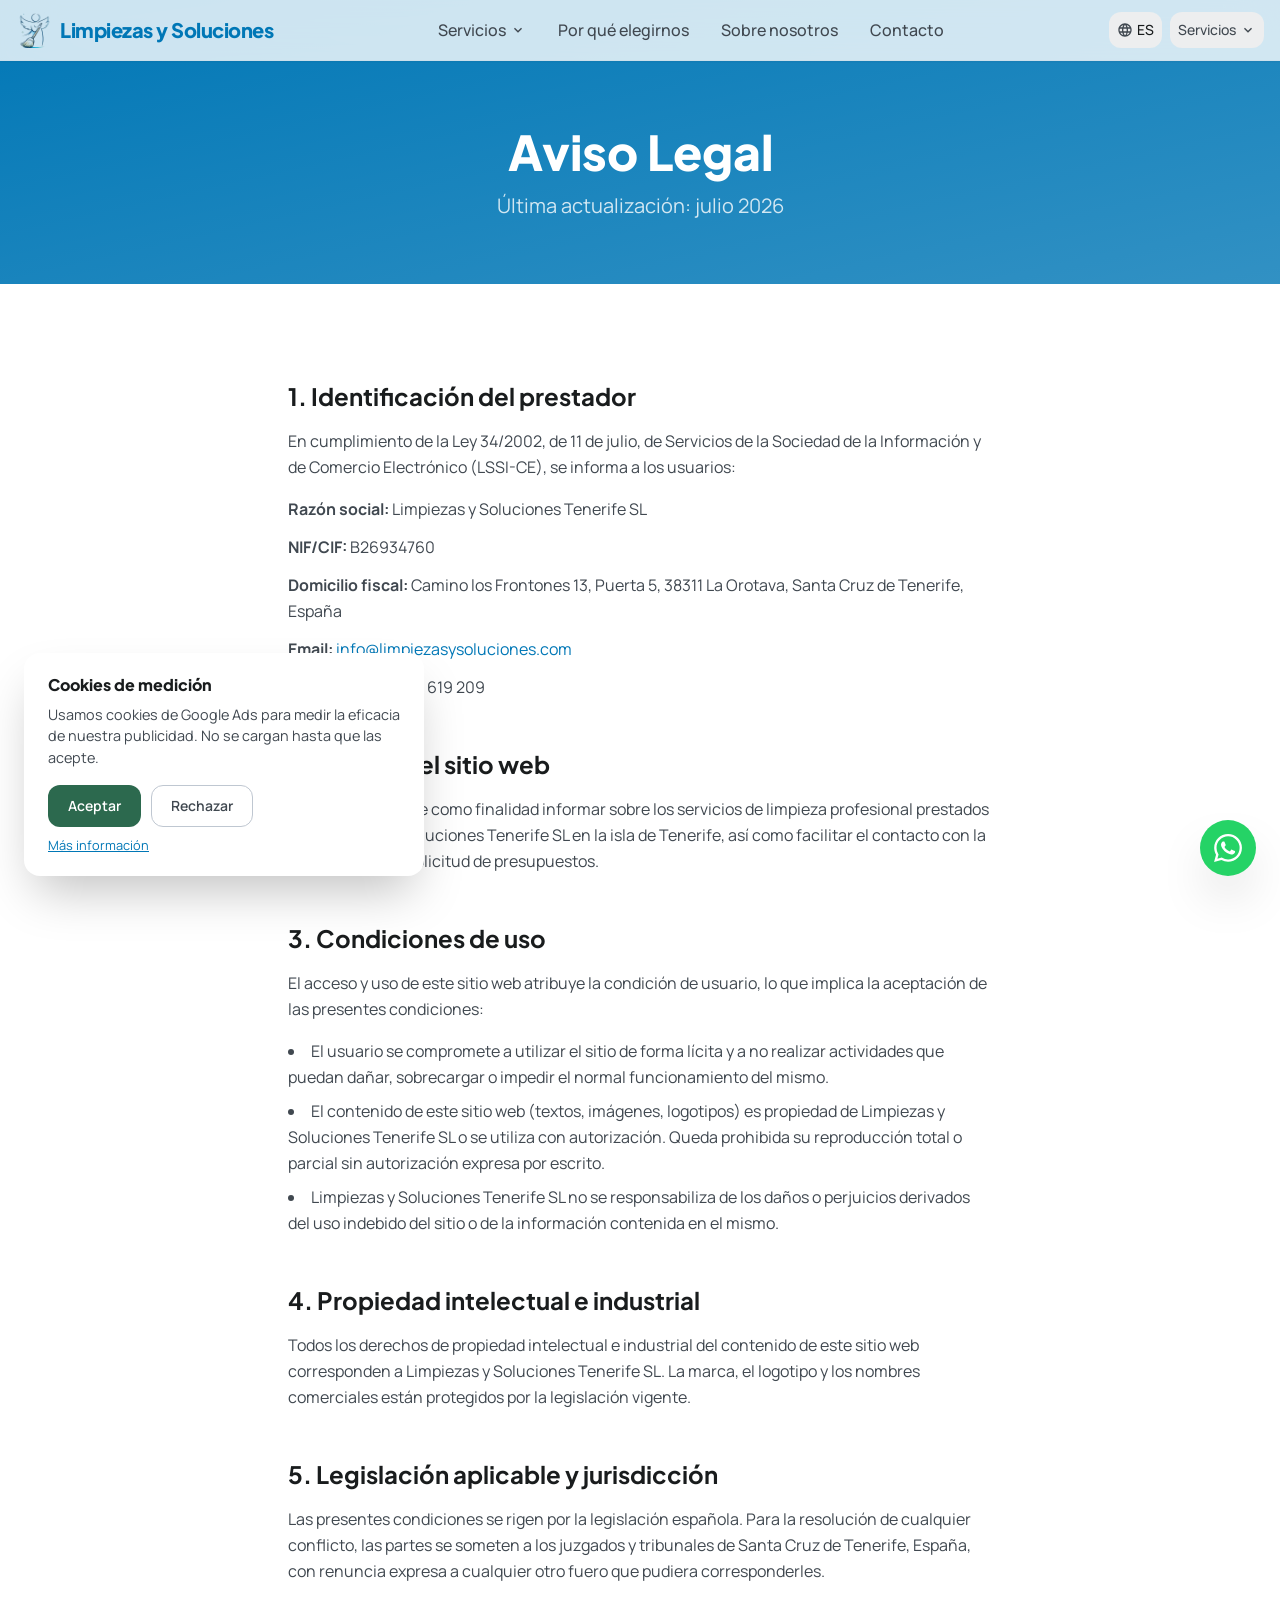
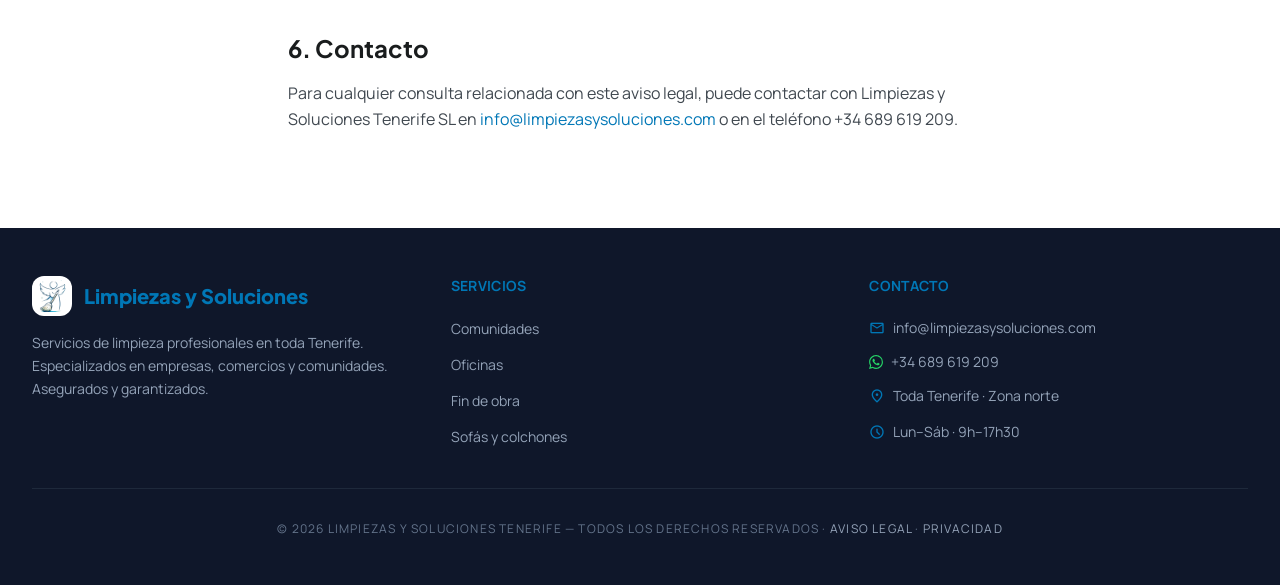
==== commit 0462676e: "feat: mobile — dropdown Servicios à la place du bouton Presupuesto (10 pages)" ====
--- a/aviso-legal.html
+++ b/aviso-legal.html
@@ -117,7 +117,44 @@
           <button onclick="setLang('it')" class="w-full px-4 py-2 text-left hover:bg-surface-container text-sm font-medium">Italiano</button>
         </div>
       </div>
-      <a href="contacto" class="bg-primary text-on-primary px-3 md:px-5 py-2 rounded-lg font-label font-bold text-sm transition-all hover:shadow-lg active:scale-95 whitespace-nowrap">
+            <!-- Servicios dropdown (mobile) — remplace Presupuesto -->
+      <div class="relative md:hidden">
+        <button id="serviciosToggleMobile" class="flex items-center gap-1 px-2 py-2 rounded-lg bg-surface-container hover:bg-surface-container-high transition-all text-sm font-medium text-on-surface-variant">
+          <span data-lang="es">Servicios</span>
+          <span data-lang="fr">Services</span>
+          <span data-lang="en">Services</span><span data-lang="de">Leistungen</span><span data-lang="it">Servizi</span>
+          <svg width="16" height="16" viewBox="0 0 24 24" fill="currentColor" class="text-on-surface-variant"><path d="M7.41 8.59 12 13.17l4.59-4.58L18 10l-6 6-6-6 1.41-1.41z"/></svg>
+        </button>
+        <div id="serviciosDropdownMobile" class="absolute right-0 top-full mt-1 bg-white rounded-lg shadow-lg border border-outline-variant/20 hidden overflow-hidden z-50">
+          <a href="limpieza-comunidades" class="block px-4 py-2 hover:bg-surface-container text-sm font-medium text-left whitespace-nowrap">
+            <span data-lang="es">Comunidades</span>
+            <span data-lang="fr">Copropriétés</span>
+            <span data-lang="en">Common areas</span><span data-lang="de">Wohnanlagen</span><span data-lang="it">Condomini</span>
+          </a>
+          <a href="limpieza-fin-de-obra" class="block px-4 py-2 hover:bg-surface-container text-sm font-medium text-left whitespace-nowrap">
+            <span data-lang="es">Fin de obra</span>
+            <span data-lang="fr">Fin de chantier</span>
+            <span data-lang="en">Post-construction</span><span data-lang="de">Bauendreinigung</span><span data-lang="it">Fine cantiere</span>
+          </a>
+          <a href="limpieza-oficinas" class="block px-4 py-2 hover:bg-surface-container text-sm font-medium text-left whitespace-nowrap">
+            <span data-lang="es">Oficinas</span>
+            <span data-lang="fr">Bureaux</span>
+            <span data-lang="en">Offices</span><span data-lang="de">Büros</span><span data-lang="it">Uffici</span>
+          </a>
+          <a href="sofas-y-colchones" class="block px-4 py-2 hover:bg-surface-container text-sm font-medium text-left whitespace-nowrap">
+            <span data-lang="es">Sofás y colchones</span>
+            <span data-lang="fr">Canapés et matelas</span>
+            <span data-lang="en">Sofas &amp; mattresses</span><span data-lang="de">Sofas &amp; Matratzen</span><span data-lang="it">Divani e materassi</span>
+          </a>
+          <div class="border-t border-outline-variant/20"></div>
+          <a href="servicios" class="block px-4 py-2 hover:bg-surface-container text-sm font-bold text-primary text-left whitespace-nowrap">
+            <span data-lang="es">Todos los servicios</span>
+            <span data-lang="fr">Tous les services</span>
+            <span data-lang="en">All services</span><span data-lang="de">Alle Leistungen</span><span data-lang="it">Tutti i servizi</span>
+          </a>
+        </div>
+      </div>
+      <a href="contacto" class="bg-primary text-on-primary px-3 md:px-5 py-2 rounded-lg font-label font-bold text-sm transition-all hover:shadow-lg active:scale-95 whitespace-nowrap hidden md:inline-block">
         <span data-lang="es">Presupuesto</span>
         <span data-lang="fr">Devis</span>
         <span data-lang="en">Quote</span><span data-lang="de">Angebot</span><span data-lang="it">Preventivo</span>
@@ -348,17 +385,28 @@
     }
   });
 
-  // Servicios dropdown
+  // Servicios dropdown (desktop + mobile)
   const serviciosToggle = document.getElementById('serviciosToggle');
   const serviciosDropdown = document.getElementById('serviciosDropdown');
+  const serviciosToggleMobile = document.getElementById('serviciosToggleMobile');
+  const serviciosDropdownMobile = document.getElementById('serviciosDropdownMobile');
 
   serviciosToggle.addEventListener('click', () => {
+    serviciosDropdownMobile.classList.add('hidden');
     serviciosDropdown.classList.toggle('hidden');
+  });
+
+  serviciosToggleMobile.addEventListener('click', () => {
+    serviciosDropdown.classList.add('hidden');
+    serviciosDropdownMobile.classList.toggle('hidden');
   });
 
   document.addEventListener('click', (e) => {
     if (!serviciosToggle.contains(e.target) && !serviciosDropdown.contains(e.target)) {
       serviciosDropdown.classList.add('hidden');
+    }
+    if (!serviciosToggleMobile.contains(e.target) && !serviciosDropdownMobile.contains(e.target)) {
+      serviciosDropdownMobile.classList.add('hidden');
     }
   });
 
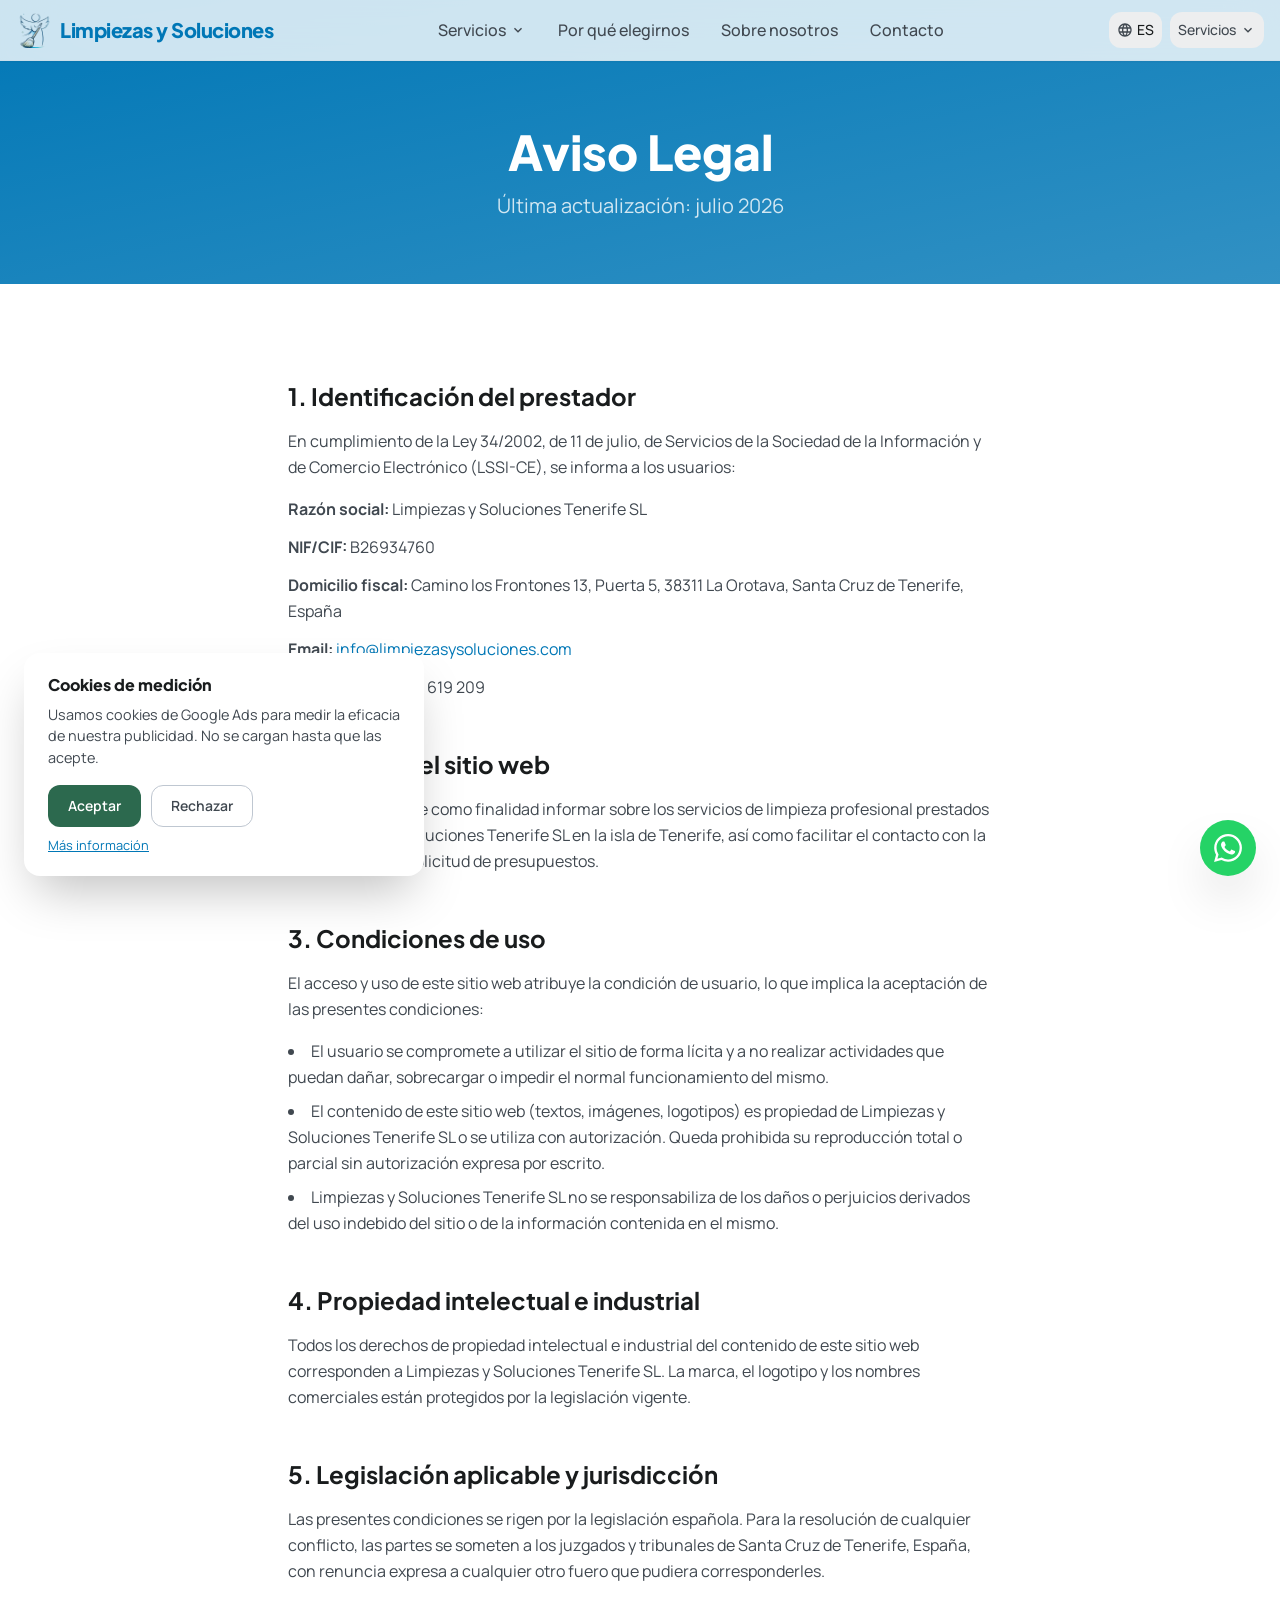
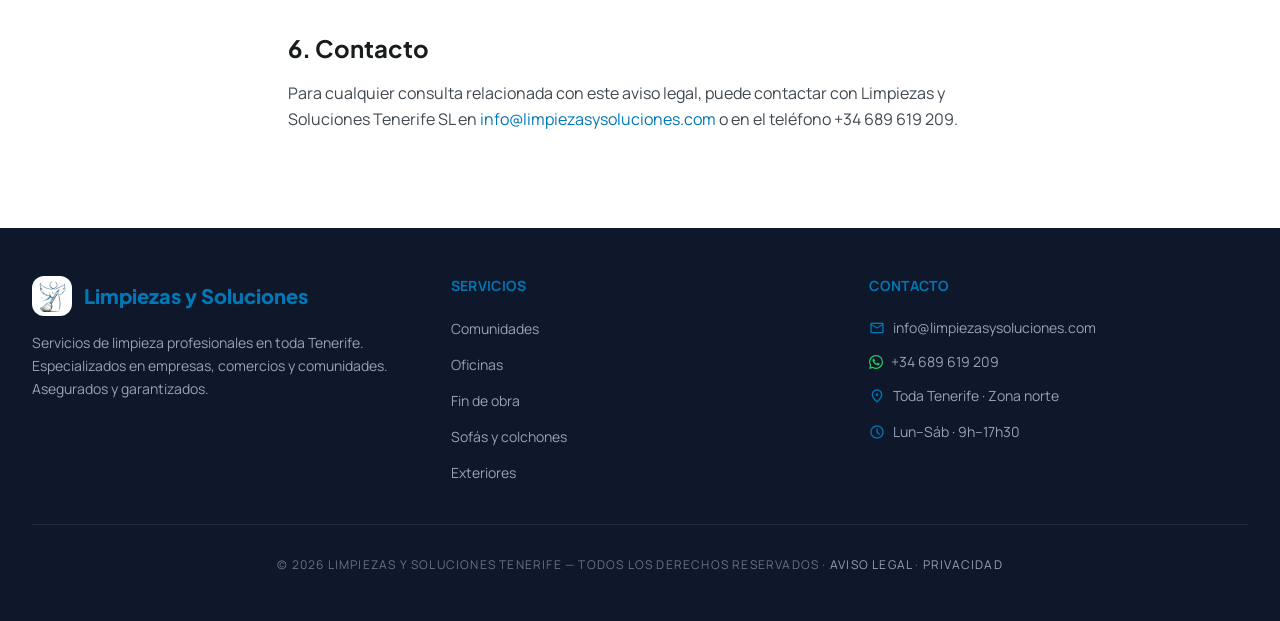
==== commit f899f739: "feat: page Limpieza de Exteriores (terrazas/fachadas/muros, hidrolimpiadora) + câblage menus/footer/" ====
--- a/aviso-legal.html
+++ b/aviso-legal.html
@@ -79,6 +79,11 @@
             <span data-lang="fr">Canapés et matelas</span>
             <span data-lang="en">Sofas &amp; mattresses</span><span data-lang="de">Sofas &amp; Matratzen</span><span data-lang="it">Divani e materassi</span>
           </a>
+          <a href="limpieza-exterior" class="block px-4 py-2 hover:bg-surface-container text-sm font-medium text-left whitespace-nowrap">
+            <span data-lang="es">Exteriores</span>
+            <span data-lang="fr">Extérieurs</span>
+            <span data-lang="en">Outdoors</span><span data-lang="de">Außenbereiche</span><span data-lang="it">Esterni</span>
+          </a>
           <div class="border-t border-outline-variant/20"></div>
           <a href="servicios" class="block px-4 py-2 hover:bg-surface-container text-sm font-bold text-primary text-left whitespace-nowrap">
             <span data-lang="es">Todos los servicios</span>
@@ -145,6 +150,11 @@
             <span data-lang="es">Sofás y colchones</span>
             <span data-lang="fr">Canapés et matelas</span>
             <span data-lang="en">Sofas &amp; mattresses</span><span data-lang="de">Sofas &amp; Matratzen</span><span data-lang="it">Divani e materassi</span>
+          </a>
+          <a href="limpieza-exterior" class="block px-4 py-2 hover:bg-surface-container text-sm font-medium text-left whitespace-nowrap">
+            <span data-lang="es">Exteriores</span>
+            <span data-lang="fr">Extérieurs</span>
+            <span data-lang="en">Outdoors</span><span data-lang="de">Außenbereiche</span><span data-lang="it">Esterni</span>
           </a>
           <div class="border-t border-outline-variant/20"></div>
           <a href="servicios" class="block px-4 py-2 hover:bg-surface-container text-sm font-bold text-primary text-left whitespace-nowrap">
@@ -348,6 +358,11 @@
             <span data-lang="fr">Canapés et matelas</span>
             <span data-lang="en">Sofas &amp; mattresses</span>
           </a></li>
+          <li><a href="limpieza-exterior" class="text-sm text-slate-400 hover:text-primary transition-colors">
+            <span data-lang="es">Exteriores</span>
+            <span data-lang="fr">Extérieurs</span>
+            <span data-lang="en">Outdoors</span>
+          </a></li>
         </ul>
       </div>
       <div>
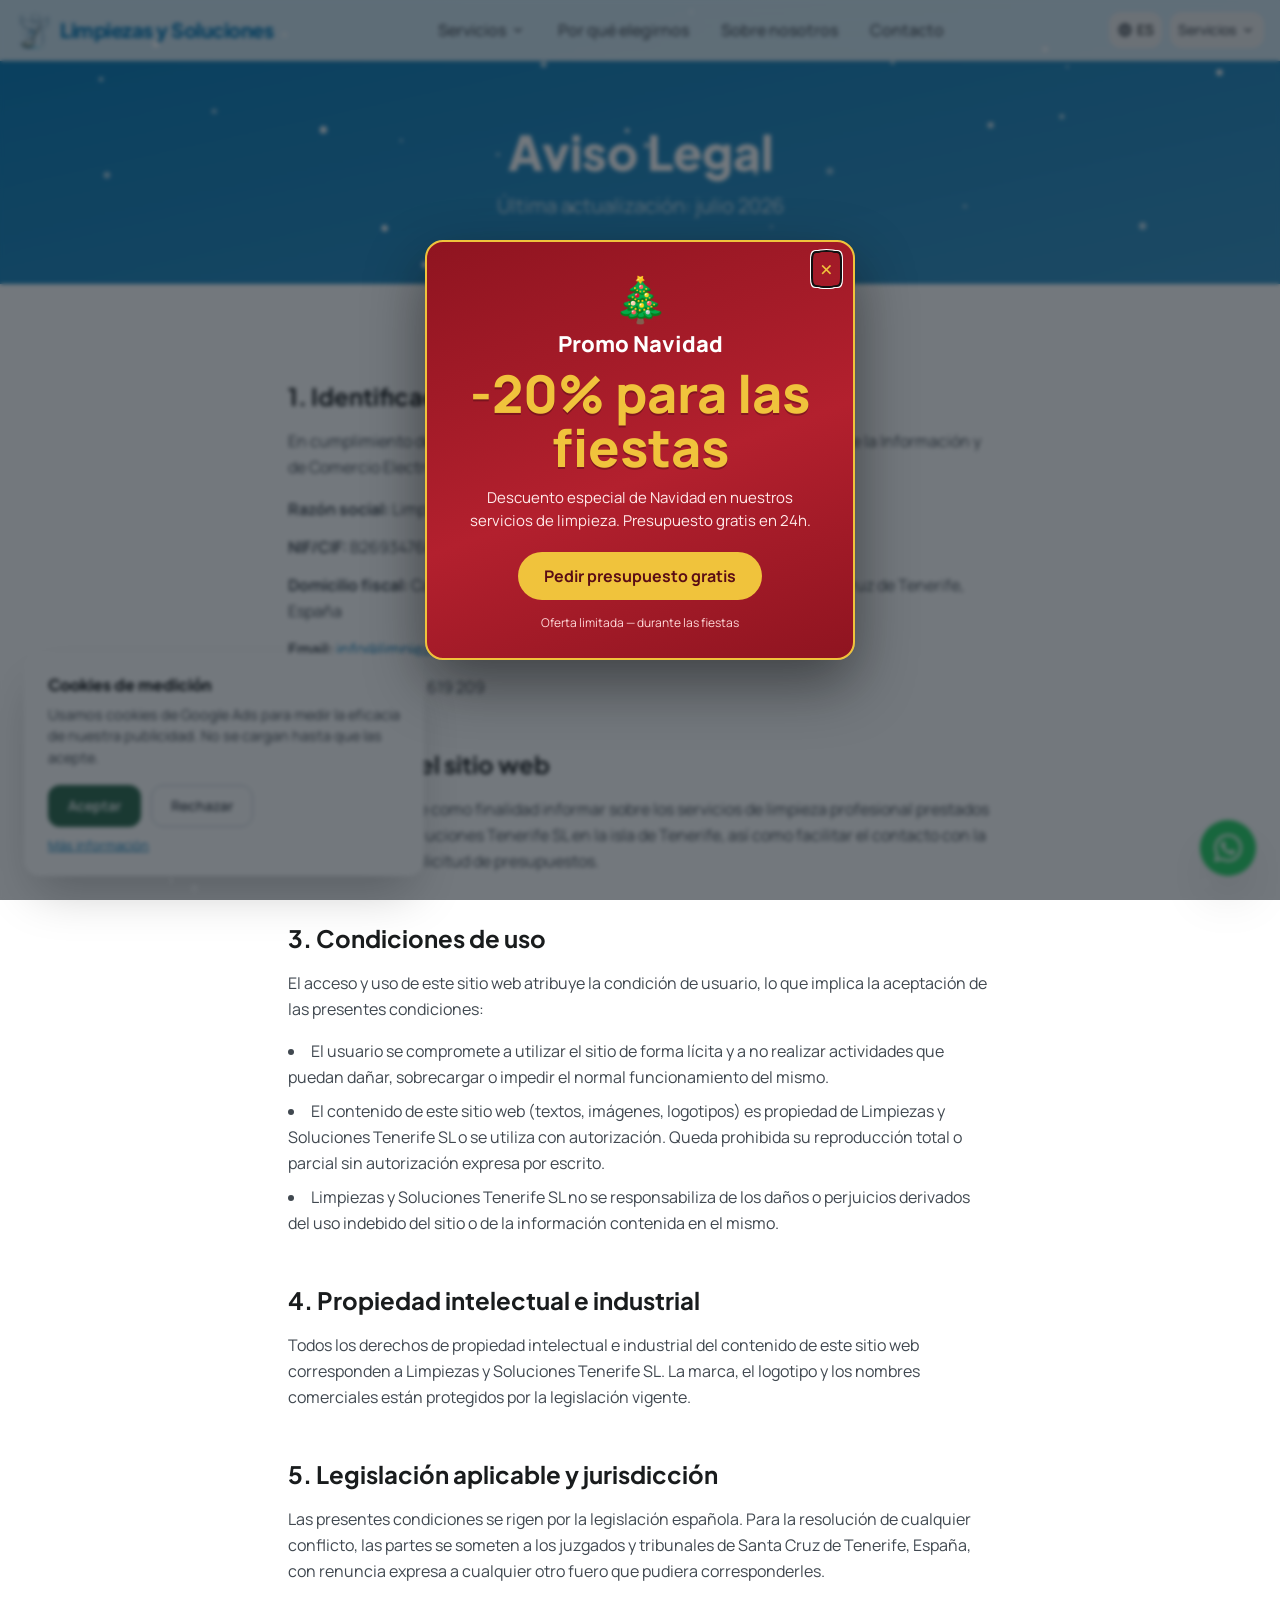
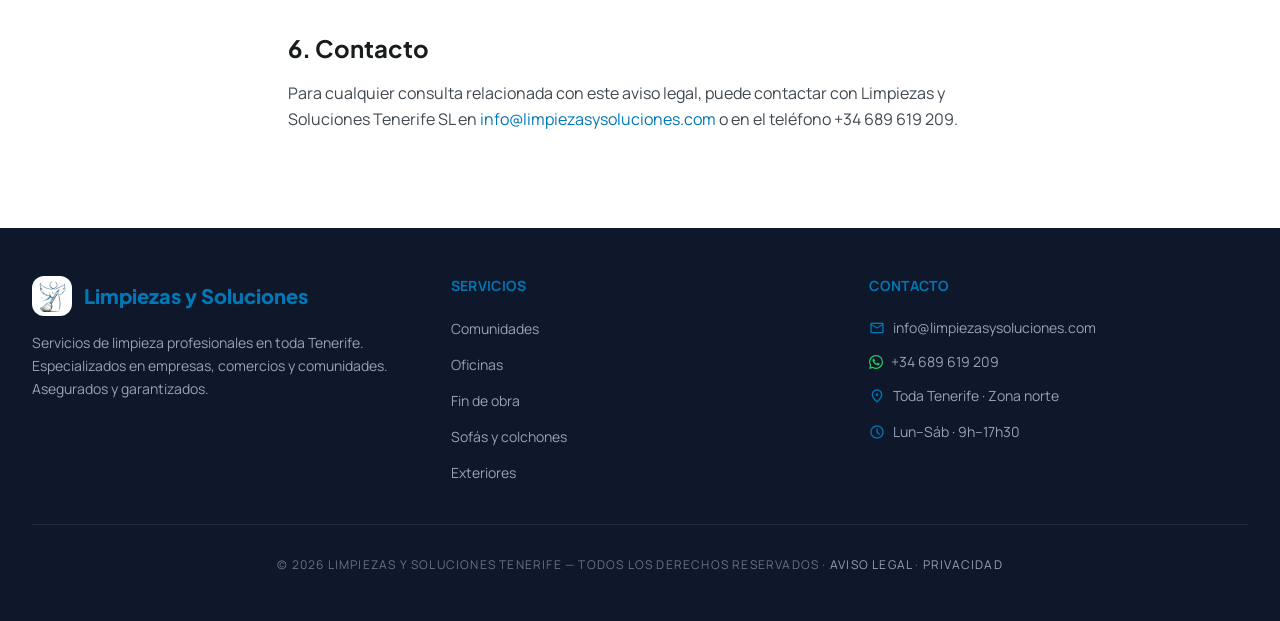
==== commit 6b2b8528: "Theme Noel 2026 : flocons canvas + popup promo -20% fetes (5 langues, pattern cookie-consent) - bran" ====
--- a/aviso-legal.html
+++ b/aviso-legal.html
@@ -4,12 +4,6 @@
 <meta charset="utf-8"/>
 <meta content="width=device-width, initial-scale=1.0" name="viewport"/>
 <meta name="description" content="Aviso Legal de Limpiezas y Soluciones Tenerife SL. Información legal conforme a la LSSI-CE (Ley 34/2002)."/>
-<link rel="alternate" hreflang="es" href="https://limpiezasysoluciones.com/aviso-legal?lang=es"/>
-<link rel="alternate" hreflang="fr" href="https://limpiezasysoluciones.com/aviso-legal?lang=fr"/>
-<link rel="alternate" hreflang="en" href="https://limpiezasysoluciones.com/aviso-legal?lang=en"/>
-<link rel="alternate" hreflang="de" href="https://limpiezasysoluciones.com/aviso-legal?lang=de"/>
-<link rel="alternate" hreflang="it" href="https://limpiezasysoluciones.com/aviso-legal?lang=it"/>
-<link rel="alternate" hreflang="x-default" href="https://limpiezasysoluciones.com/aviso-legal"/>
 <link rel="canonical" href="https://limpiezasysoluciones.com/aviso-legal"/>
 <title>Aviso Legal - Limpiezas y Soluciones Tenerife</title>
 <link rel="icon" href="/favicon.ico" sizes="48x48"/>
@@ -31,6 +25,15 @@
   });
 </script>
 <script src="/cookie-consent.js" defer></script>
+
+<!-- Google tag (gtag.js) -->
+<script async src="https://www.googletagmanager.com/gtag/js?id=AW-18320575240"></script>
+<script>
+  window.dataLayer = window.dataLayer || [];
+  function gtag(){dataLayer.push(arguments);}
+  gtag('js', new Date());
+  gtag('config', 'AW-18320575240');
+</script>
 </head>
 <body class="bg-surface text-on-surface font-body">
 
@@ -373,7 +376,7 @@
         </h4>
         <div class="space-y-3">
           <p class="flex items-center gap-2 text-sm text-slate-400"><span class="material-symbols-outlined text-primary text-base">mail</span> info@limpiezasysoluciones.com</p>
-          <p class="flex items-center gap-2 text-sm text-slate-400"><svg width="14" height="14" viewBox="0 0 24 24" fill="#25D366"><path d="M17.472 14.382c-.297-.149-1.758-.867-2.03-.967-.273-.099-.471-.148-.67.15-.197.297-.767.966-.94 1.164-.173.199-.347.223-.644.075-.297-.15-1.255-.463-2.39-1.475-.883-.788-1.48-1.761-1.653-2.059-.173-.297-.018-.458.13-.606.134-.133.298-.347.446-.52.149-.174.198-.298.298-.497.099-.198.05-.371-.025-.52-.075-.149-.669-1.612-.916-2.207-.242-.579-.487-.5-.669-.51-.173-.008-.371-.01-.57-.01-.198 0-.52.074-.792.372-.272.297-1.04 1.016-1.04 2.479 0 1.462 1.065 2.875 1.213 3.074.149.198 2.096 3.2 5.077 4.487.709.306 1.262.489 1.694.625.712.227 1.36.195 1.872.118.571-.085 1.758-.719 2.006-1.413.248-.694.248-1.289.173-1.413-.074-.124-.272-.198-.57-.347m-5.421 7.403h-.004a9.87 9.87 0 01-5.031-1.378l-.361-.214-3.741.982.998-3.648-.235-.374a9.86 9.86 0 01-1.51-5.26c.001-5.45 4.436-9.884 9.888-9.884 2.64 0 5.122 1.03 6.988 2.898a9.825 9.825 0 012.893 6.994c-.003 5.45-4.437 9.884-9.885 9.884m8.413-18.297A11.815 11.815 0 0012.05 0C5.495 0 .16 5.335.157 11.892c0 2.096.547 4.142 1.588 5.945L.057 24l6.305-1.654a11.882 11.882 0 005.683 1.448h.005c6.554 0 11.89-5.335 11.893-11.893a11.821 11.821 0 00-3.48-8.413Z"/></svg> +34 689 619 209</p>
+          <p class="flex items-center gap-2 text-sm text-slate-400"><svg width="14" height="14" viewBox="0 0 24 24" fill="#25D366"><path d="M17.472 14.382c-.297-.149-1.758-.867-2.03-.967-.273-.099-.471-.148-.67.15-.197.297-.767.966-.94 1.164-.173.199-.347.223-.644.075-.297-.15-1.255-.463-2.39-1.475-.883-.788-1.48-1.761-1.653-2.059-.173-.297-.018-.458.13-.606.134-.133.298-.347.446-.52.149-.174.198-.298.298-.497.099-.198.05-.371-.025-.52-.075-.149-.669-1.612-.916-2.207-.242-.579-.487-.5-.669-.51-.173-.008-.371-.01-.57-.01-.198 0-.52.074-.792.372-.272.297-1.04 1.016-1.04 2.479 0 1.462 1.065 2.875 1.213 3.074.149.198 2.096 3.2 5.077 4.487.709.306 1.262.489 1.694.625.712.227 1.36.195 1.872.118.571-.085 1.758-.719 2.006-1.413.248-.694.248-1.289.173-1.413-.074-.124-.272-.198-.57-.347m-5.421 7.403h-.004a9.87 9.87 0 01-5.031-1.378l-.361-.214-3.741.982.998-3.648-.235-.374a9.86 9.86 0 01-1.51-5.26c.001-5.45 4.436-9.884 9.888-9.884 2.64 0 5.122 1.03 6.988 2.898a9.825 9.825 0 012.893 6.994c-.003 5.45-4.437 9.884-9.885 9.884m8.413-18.297A11.815 11.815 0 0012.05 0C5.495 0 .16 5.335.157 11.892c0 2.096.547 4.142 1.588 5.945L.057 24l6.305-1.654a11.882 11.882 0 005.683 1.448h.005c6.554 0 11.89-5.335 11.893-11.893a11.821 11.821 0 00-3.48-8.413Z"/></svg> <a href="tel:+34689619209" class="hover:text-white transition-colors" data-analytics="tel">+34 689 619 209</a></p>
           <p class="flex items-center gap-2 text-sm text-slate-400"><span class="material-symbols-outlined text-primary text-base">location_on</span> <span data-lang="es">Toda Tenerife · Zona norte</span><span data-lang="fr">Toute Tenerife · Zone nord</span><span data-lang="en">All Tenerife · North zone</span><span data-lang="de">Ganz Teneriffa · Norden</span><span data-lang="it">Tutta Tenerife · Zona nord</span></p>
           <p class="flex items-center gap-2 text-sm text-slate-400"><span class="material-symbols-outlined text-primary text-base">schedule</span> <span data-lang="es">Lun–Sáb · 9h–17h30</span><span data-lang="fr">Lun–Sam · 9h–17h30</span><span data-lang="en">Mon–Sat · 9am–5:30pm</span><span data-lang="de">Mo–Sa · 9:00–17:30 Uhr</span><span data-lang="it">Lun–Sab · 9:00–17:30</span></p>
         </div>
@@ -444,5 +447,26 @@
     }
   }
 </script>
+<!-- oc-conversion-events v1 : clics tel/WhatsApp + envoi formulaire -> Google Ads (gtag) -->
+<script>
+(function(){
+  function ev(n){ try { if (window.gtag) gtag('event', n); } catch(e){} }
+  document.addEventListener('click', function(e){
+    var a = e.target && e.target.closest ? e.target.closest('a[href^="tel:"]') : null;
+    var w = e.target && e.target.closest ? e.target.closest('a[href*="wa.me/"]') : null;
+    if (a) ev('clic_telefono'); else if (w) ev('clic_whatsapp');
+  }, true);
+  var f = document.querySelector('form[action*="formsubmit"]');
+  if (f) f.addEventListener('submit', function(e){
+    if (f.dataset.ocSent) return;
+    f.dataset.ocSent = '1';
+    e.preventDefault();
+    ev('formulario_contacto');
+    setTimeout(function(){ f.submit(); }, 400);
+  });
+})();
+</script>
+    <!-- Thème Noël 2026 : flocons + popup promo -20% fêtes (branche noel-2026, déploiement sur validation) -->
+    <script src="/christmas.js" defer></script>
 </body>
 </html>
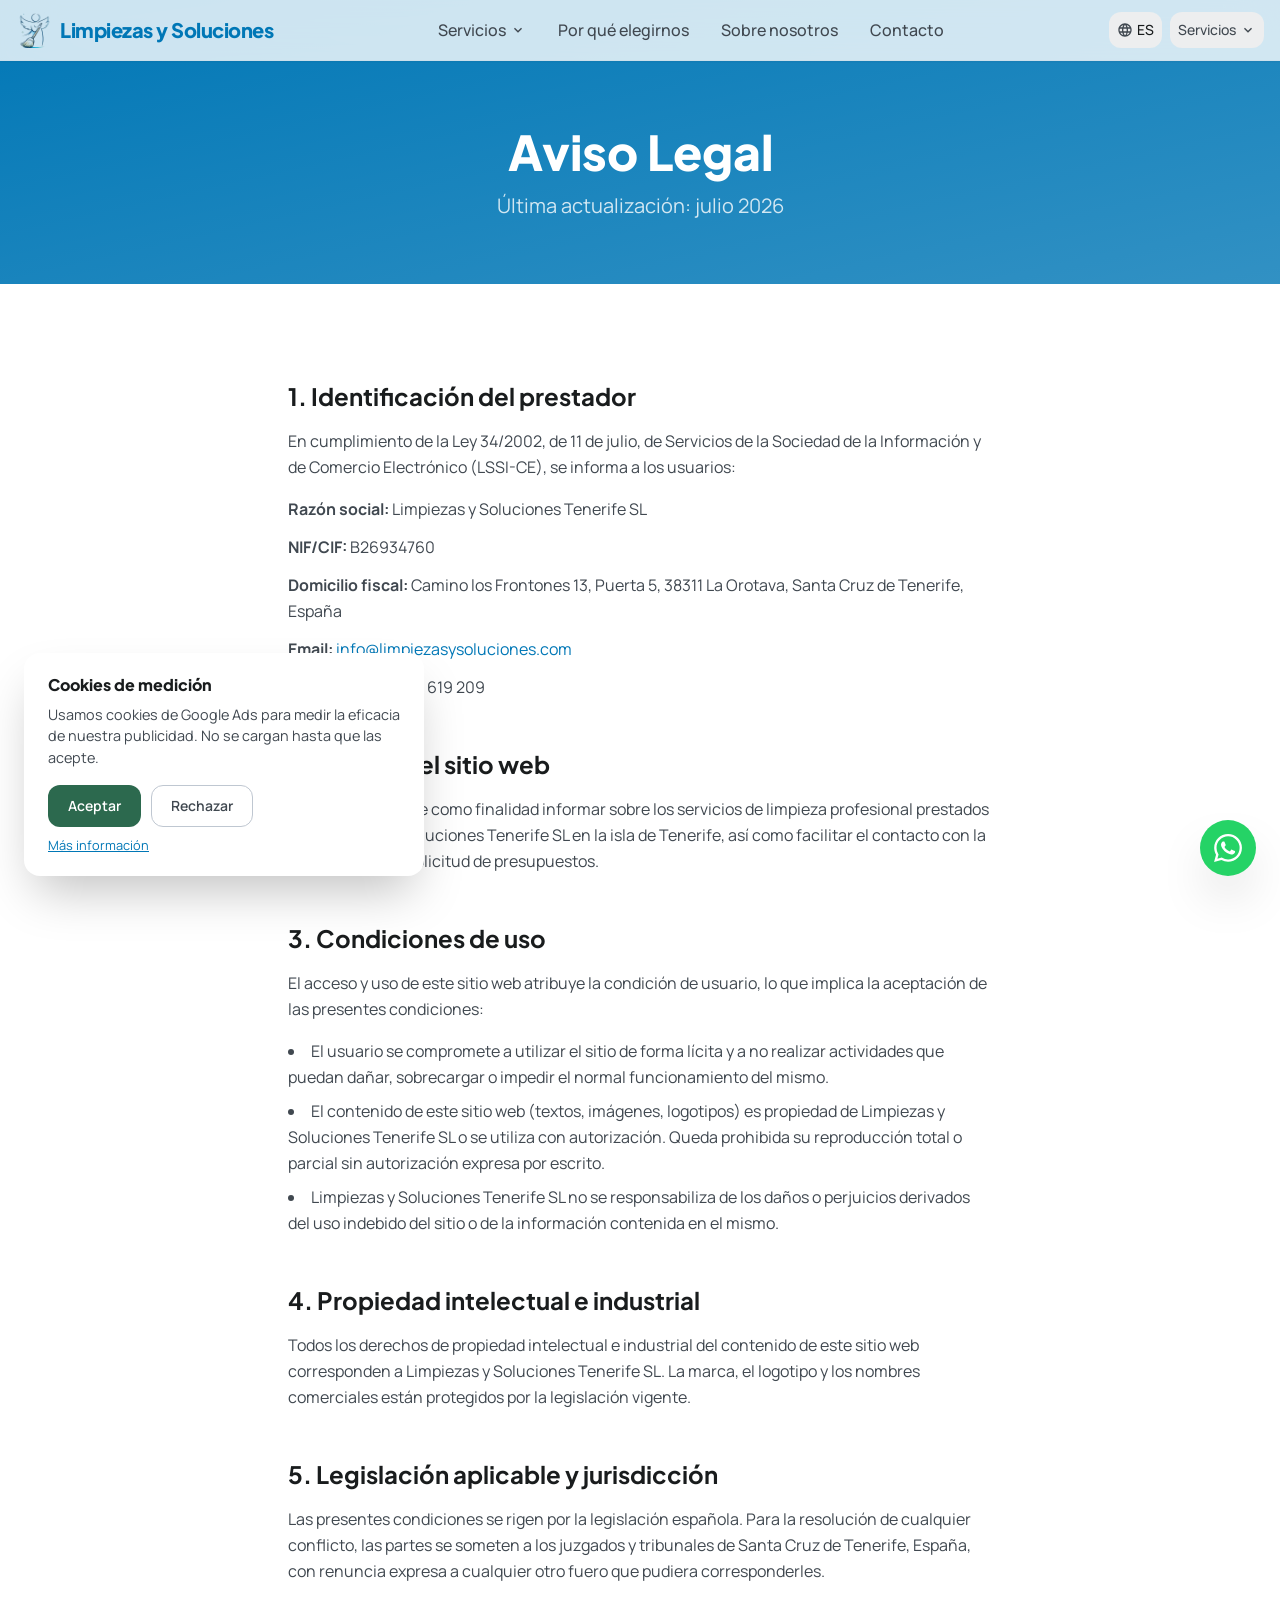
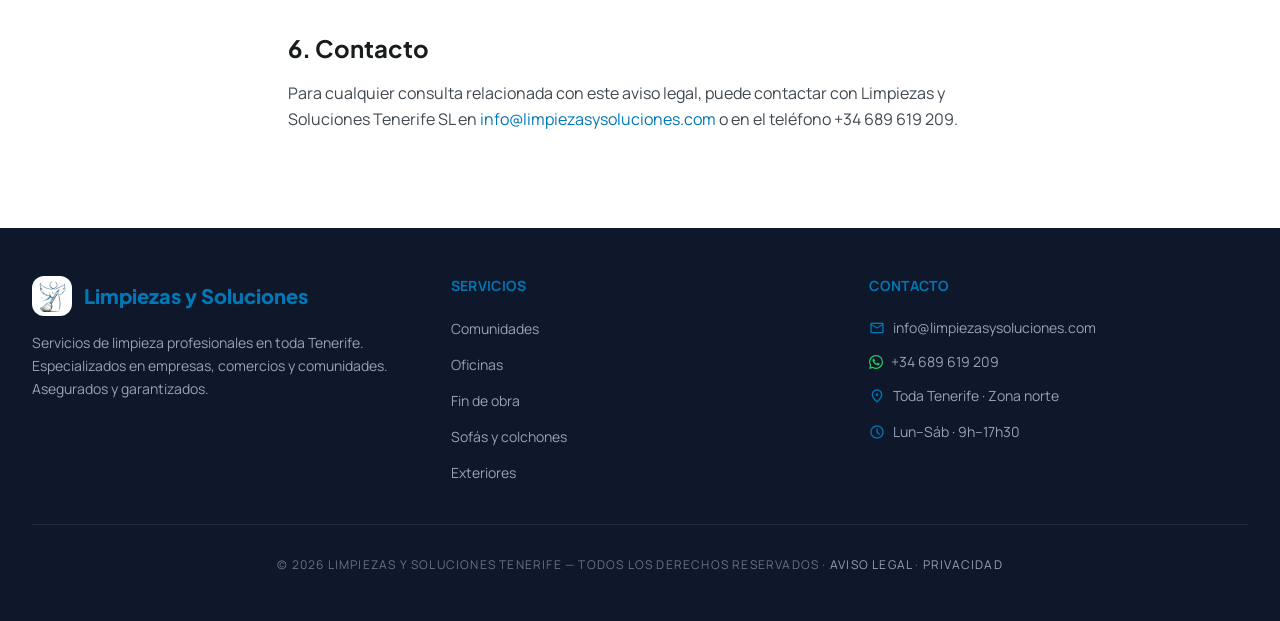
==== commit 8327d641: "Revert "Theme Noel 2026 : flocons canvas + popup promo -20% fetes (5 langues, pattern cookie-consent" ====
--- a/aviso-legal.html
+++ b/aviso-legal.html
@@ -466,7 +466,5 @@
   });
 })();
 </script>
-    <!-- Thème Noël 2026 : flocons + popup promo -20% fêtes (branche noel-2026, déploiement sur validation) -->
-    <script src="/christmas.js" defer></script>
 </body>
 </html>
